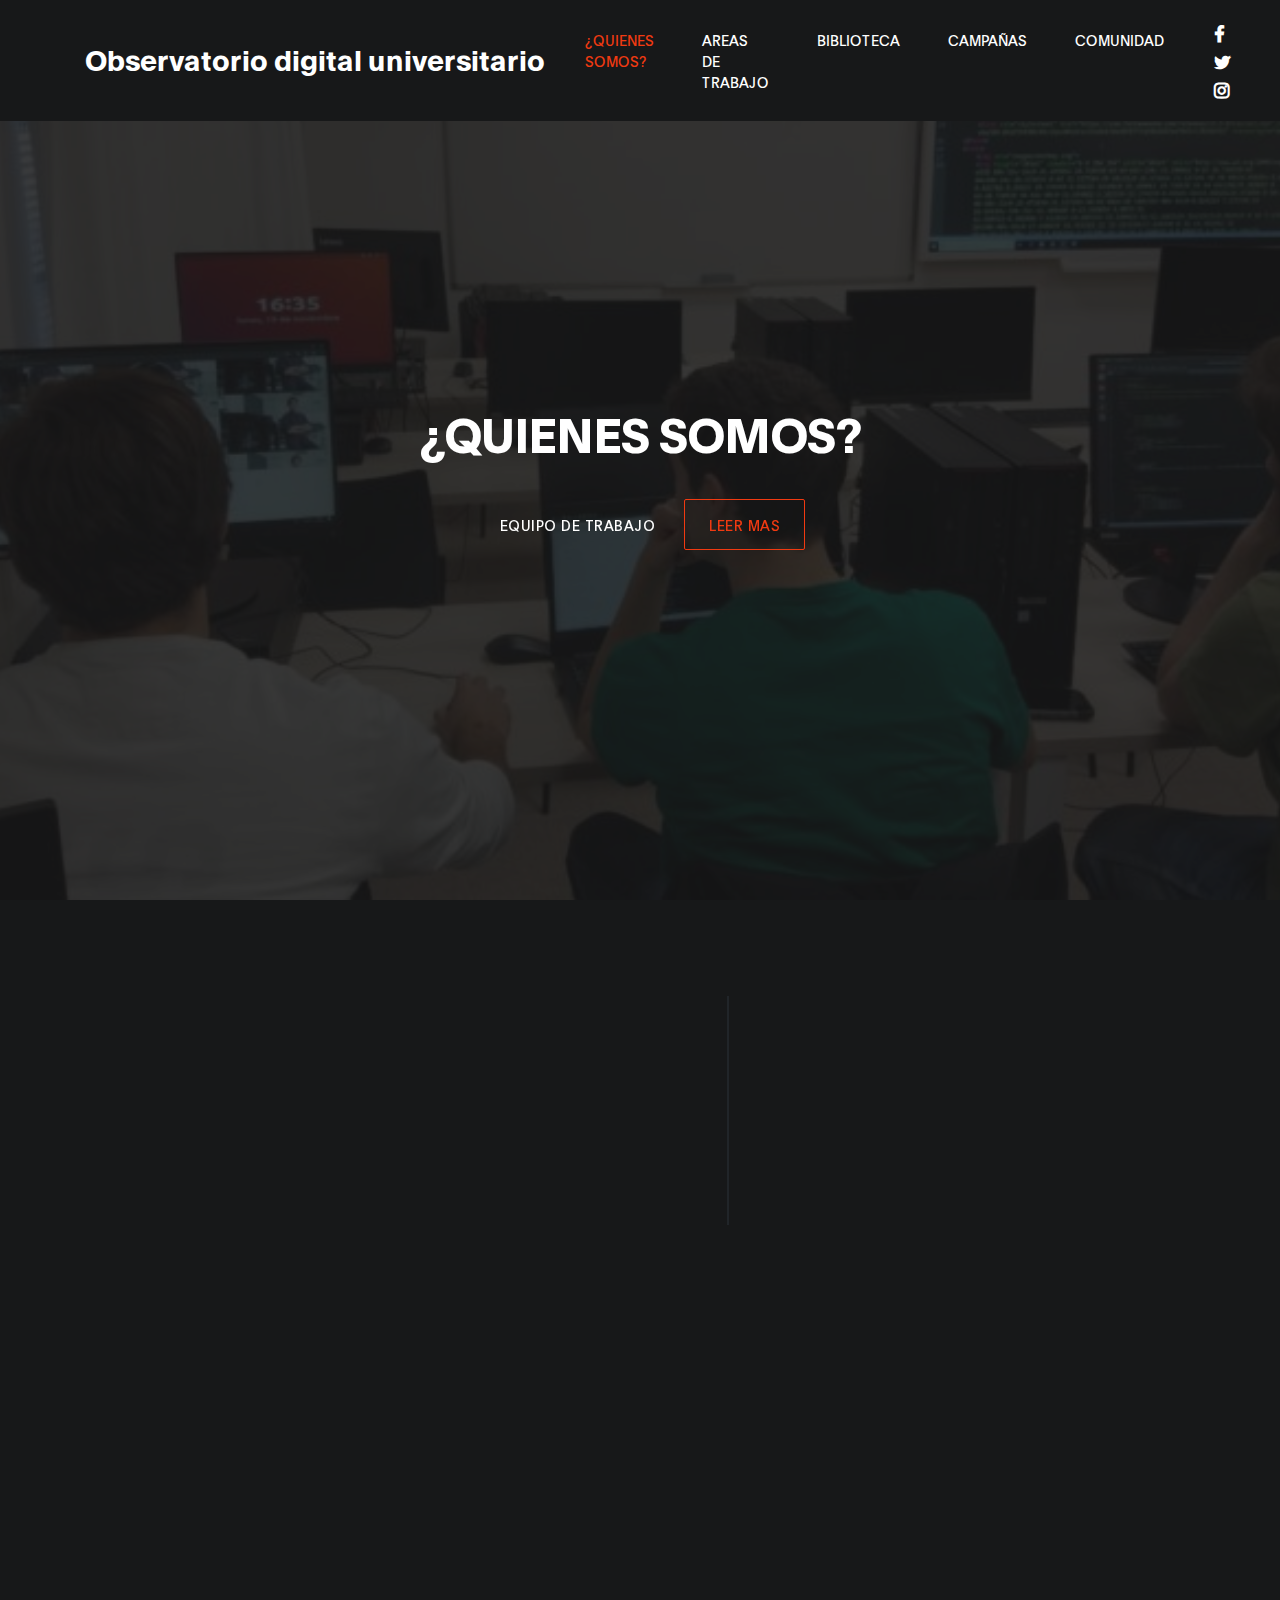
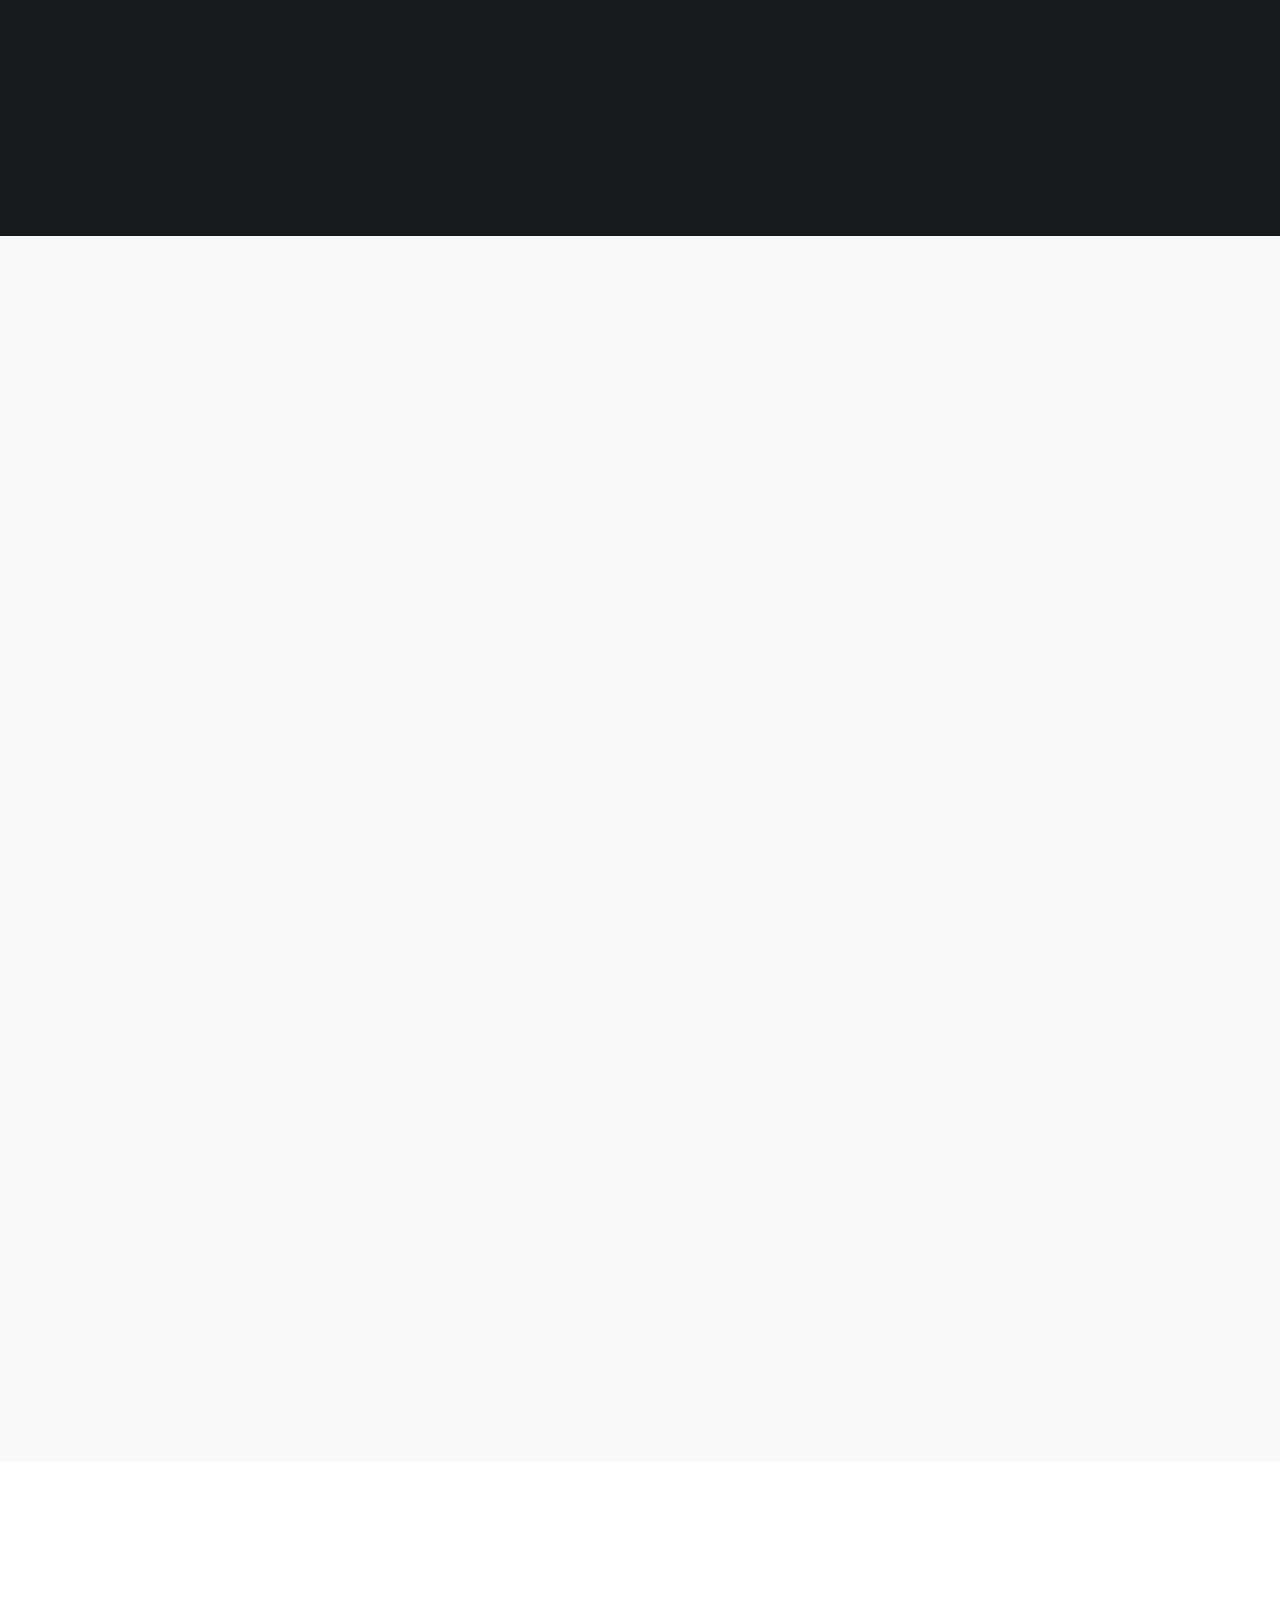
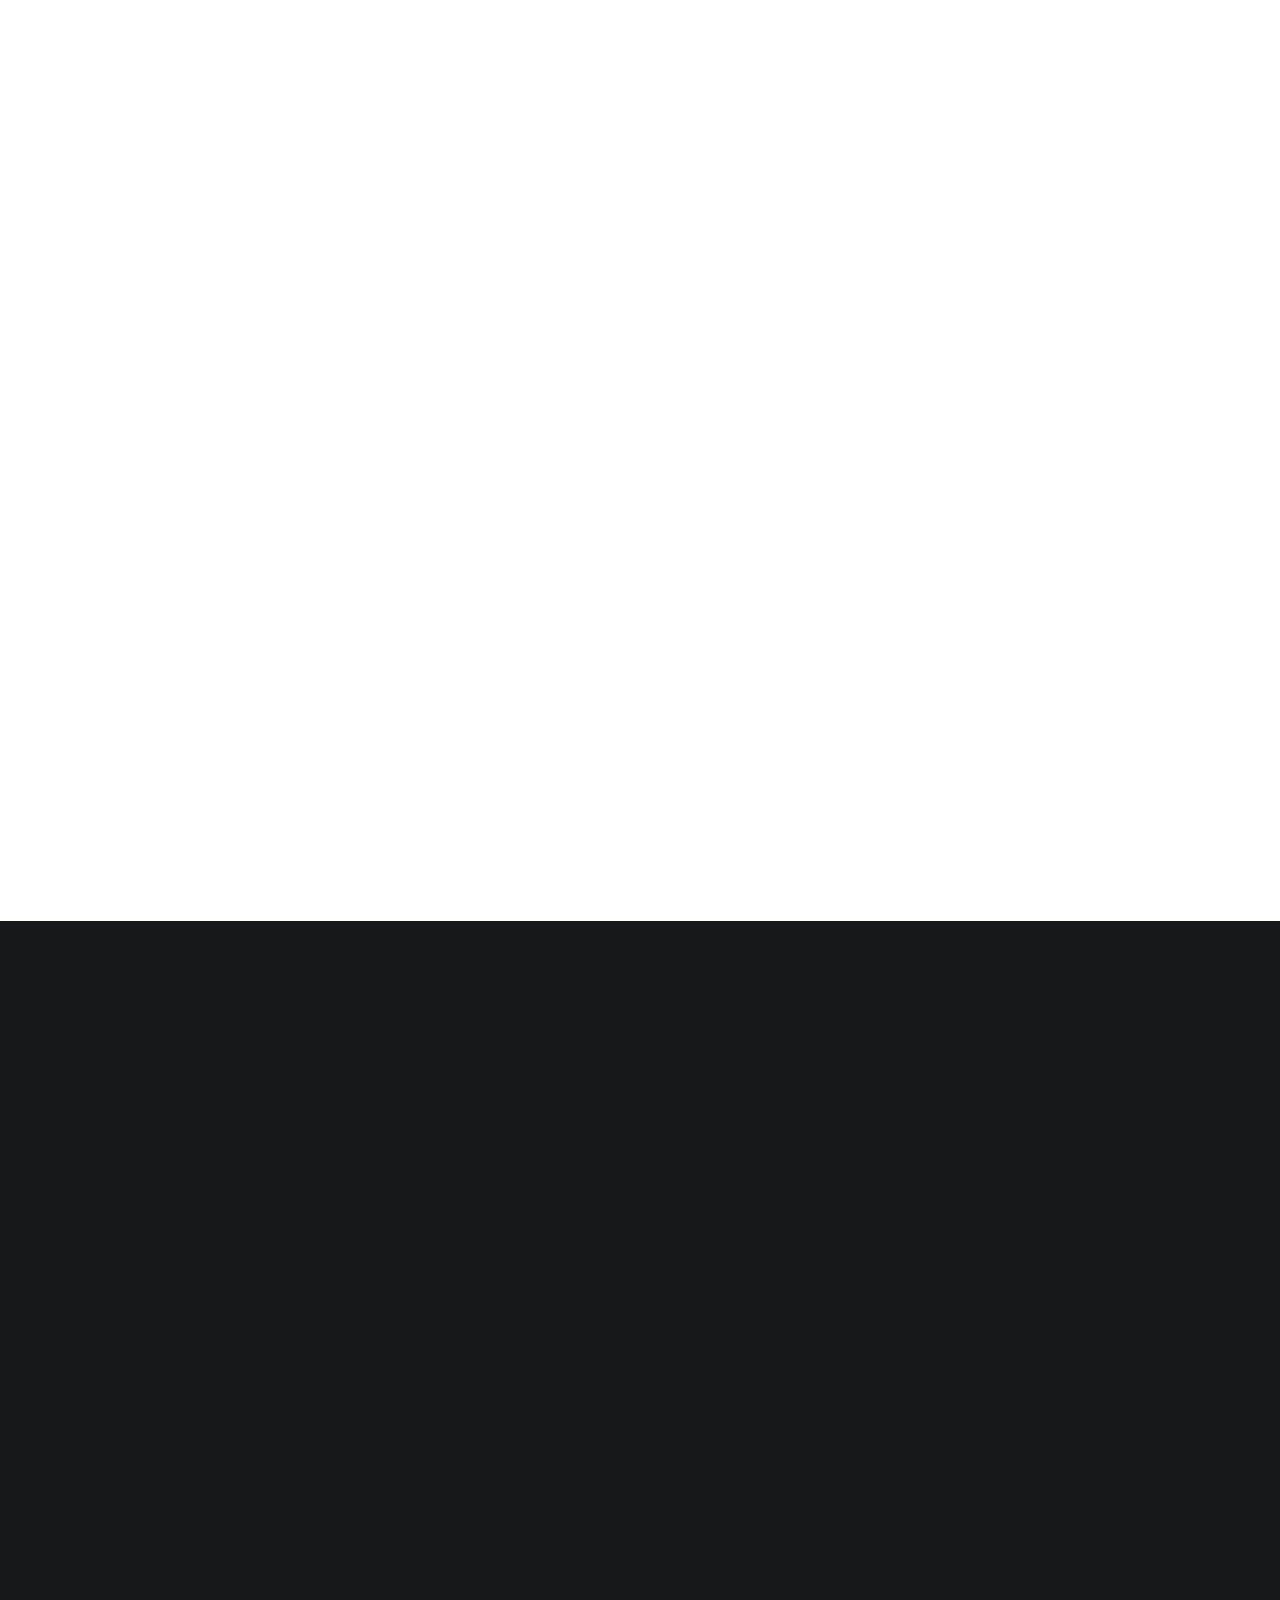
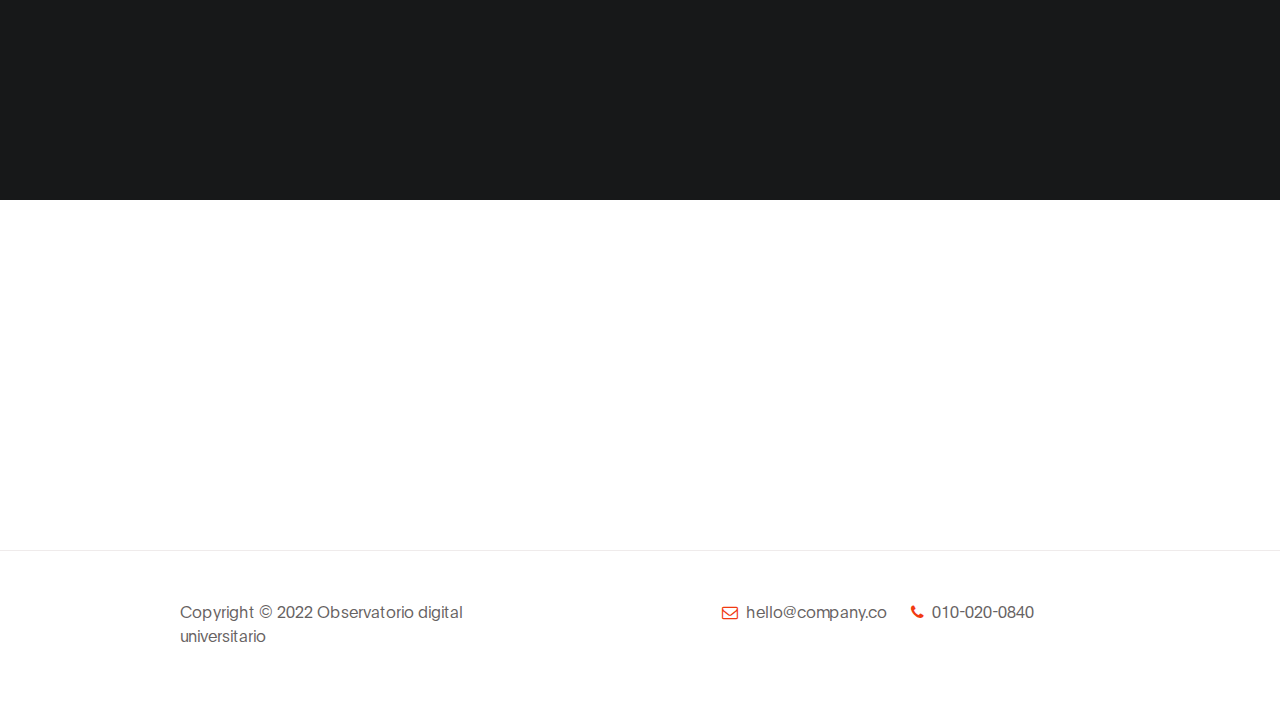
==== Observatorio/Observatorio/index.html @ dca2e874 "Pagina web version 1.1" ====
<!DOCTYPE html>
<html lang="en">
<head>

     <title>Gymso Fitness HTML Template</title>

     <meta charset="UTF-8">
     <meta http-equiv="X-UA-Compatible" content="IE=Edge">
     <meta name="description" content="">
     <meta name="keywords" content="">
     <meta name="author" content="">
     <meta name="viewport" content="width=device-width, initial-scale=1, maximum-scale=1">

     <link rel="stylesheet" href="css/bootstrap.min.css">
     <link rel="stylesheet" href="css/font-awesome.min.css">
     <link rel="stylesheet" href="css/aos.css">

     <!-- MAIN CSS -->
     <link rel="stylesheet" href="css/tooplate-gymso-style.css">
<!--
Tooplate 2119 Gymso Fitness
https://www.tooplate.com/view/2119-gymso-fitness
-->
</head>
<body data-spy="scroll" data-target="#navbarNav" data-offset="50">

    <!-- MENU BAR -->
    <nav class="navbar navbar-expand-lg fixed-top">
        <div class="container">

            <a class="navbar-brand" href="index.html">Observatorio digital universitario </a>

            <button class="navbar-toggler" type="button" data-toggle="collapse" data-target="#navbarNav" aria-controls="navbarNav" aria-expanded="false"
                aria-label="Toggle navigation">
                <span class="navbar-toggler-icon"></span>
            </button>

            <div class="collapse navbar-collapse" id="navbarNav">
                <ul class="navbar-nav ml-lg-auto">
                    <li class="nav-item">
                        <a href="#home" class="nav-link smoothScroll">¿Quienes somos?</a>
                    </li>

                    <li class="nav-item">
                        <a href="#about" class="nav-link smoothScroll">Areas de trabajo</a>
                    </li>

                    <li class="nav-item">
                        <a href="#class" class="nav-link smoothScroll">Biblioteca</a>
                    </li>

                    <li class="nav-item">
                        <a href="#schedule" class="nav-link smoothScroll">Campañas</a>
                    </li>

                    <li class="nav-item">
                        <a href="#contact" class="nav-link smoothScroll">Comunidad</a>
                    </li>
                </ul>

                <ul class="social-icon ml-lg-3">
                    <li><a href="#" class="fa fa-facebook"></a></li>
                    <li><a href="#" class="fa fa-twitter"></a></li>
                    <li><a href="#" class="fa fa-instagram"></a></li>
                </ul>
            </div>

        </div>
    </nav>


     <!-- HERO -->
     <section class="hero d-flex flex-column justify-content-center align-items-center" id="home">

            <div class="bg-overlay"></div>

               <div class="container">
                    <div class="row">

                         <div class="col-lg-8 col-md-10 mx-auto col-12">
                              <div class="hero-text mt-5 text-center">

                                   
                                    <h1 class="text-white" data-aos="fade-up" data-aos-delay="500">¿Quienes Somos? </h1>

                                    <a href="#feature" class="btn custom-btn mt-3" data-aos="fade-up" data-aos-delay="600">Equipo de trabajo</a>

                                    <a href="#about" class="btn custom-btn bordered mt-3" data-aos="fade-up" data-aos-delay="700">leer mas</a>
                                   
                              </div>
                         </div>

                    </div>
               </div>
     </section>


     <section class="feature" id="feature">
        <div class="container">
            <div class="row">

                <div class="d-flex flex-column justify-content-center ml-lg-auto mr-lg-5 col-lg-5 col-md-6 col-12">
                    <h2 class="mb-3 text-white" data-aos="fade-up">COORDINADORA DE PROYECTO</h2>

                    <h6 class="mb-4 text-white" data-aos="fade-up">MSc. Rosa Flores Morales</h6>

                    <h2 class="mb-3 text-white" data-aos="fade-up">PARTICIPANTES</h2>
                    <h6 class="mb-4 text-white" data-aos="fade-up">Lic. Carmen Rosa Huanca Quisbert</h6>
                    <h6 class="mb-4 text-white" data-aos="fade-up">Lic. Remberto Cori Alejo</h6>
                    <h6 class="mb-4 text-white" data-aos="fade-up">Univ. Melany Libia Estevez Camata                    </h6>
                    <h6 class="mb-4 text-white" data-aos="fade-up">Univ. Diego Geraldo Machicado Guachalla</h6>
                    <h6 class="mb-4 text-white" data-aos="fade-up">Univ. Mauricio Alvaro Rodriguez Calliconde</h6>
                    <h6 class="mb-4 text-white" data-aos="fade-up">Univ. Albert Jhonatan Quisbert Mujica</h6>
                    <h6 class="mb-4 text-white" data-aos="fade-up">Univ. Cristhian Leandro Gongora Torres</h6>
                    <h6 class="mb-4 text-white" data-aos="fade-up">Univ. Alexander Humberto Nina Pacajes   </h6>
                    <h6 class="mb-4 text-white" data-aos="fade-up">Univ. Javier Edson Matty Zapana</h6>
                   
                    

                </div>

                <div class="mr-lg-auto mt-3 col-lg-4 col-md-6 col-12">
                     <div class="about-working-hours">
                          <div>

                                <h2 class="mb-4 text-white" data-aos="fade-up" data-aos-delay="500">Working hours</h2>

                               <strong class="d-block" data-aos="fade-up" data-aos-delay="600">Sunday : Closed</strong>

                               <strong class="mt-3 d-block" data-aos="fade-up" data-aos-delay="700">Monday - Friday</strong>

                                <p data-aos="fade-up" data-aos-delay="800">7:00 AM - 10:00 PM</p>

                                <strong class="mt-3 d-block" data-aos="fade-up" data-aos-delay="700">Saturday</strong>

                                <p data-aos="fade-up" data-aos-delay="800">6:00 AM - 4:00 PM</p>
                               </div>
                          </div>
                     </div>
                </div>

            </div>
        </div>
    </section>


     <!-- ABOUT -->
     <section class="about section" id="about">
               <div class="container">
                    <div class="row">

                            <div class="mt-lg-5 mb-lg-0 mb-4 col-lg-5 col-md-10 mx-auto col-12">
                                <h2 class="mb-4" data-aos="fade-up" data-aos-delay="300">¿Quienes Somos?</h2>

                                <p data-aos="fade-up" data-aos-delay="400">El observatorio digital universitario es un Proyecto(sitio) para realizar investigación, análisis, debate y reflexión del estado situacional de nuestra universidad de manera participativa de diferentes actores.</p>
                                <h2 class="mb-4" data-aos="fade-up" data-aos-delay="300">Mision</h2>
                                <p data-aos="fade-up" data-aos-delay="400">El observatorio digital universitario es un Proyecto(sitio) para realizar investigación, análisis, debate y reflexión del estado situacional de nuestra universidad de manera participativa de diferentes actores.</p>
                                <h2 class="mb-4" data-aos="fade-up" data-aos-delay="300">Vision</h2>
                                <p data-aos="fade-up" data-aos-delay="400">Ser un proyecto reconocido por la comunidad universitaria y la sociedad como un medio eficaz para ejercer participación en la toma de decisiones para una mejor universidad</p>
                                <h2 class="mb-4" data-aos="fade-up" data-aos-delay="300">Principios</h2>
                                <p data-aos="fade-up" data-aos-delay="400">Objetividad e imparcialidad</p>
                                <p data-aos="fade-up" data-aos-delay="400">Calidad de la información</p>
                                <p data-aos="fade-up" data-aos-delay="400">Comunicación y participación</p>
                                <h2 class="mb-4" data-aos="fade-up" data-aos-delay="300">Ejes Tematicos</h2>
                                <p data-aos="fade-up" data-aos-delay="400">Gobernabilidad y Gobernanza Universitaria</p>


                                
                            </div>

                            <!-- <div class="ml-lg-auto col-lg-3 col-md-6 col-12" data-aos="fade-up" data-aos-delay="700">
                                <div class="team-thumb">
                                    <img src="images/team/team-image.jpg" class="img-fluid" alt="Trainer">

                                    <div class="team-info d-flex flex-column">

                                        <h3>Mary Yan</h3>
                                        <span>Yoga Instructor</span>

                                        <ul class="social-icon mt-3">
                                            <li><a href="#" class="fa fa-twitter"></a></li>
                                            <li><a href="#" class="fa fa-instagram"></a></li>
                                        </ul>
                                    </div>
                                </div>
                            </div>

                            <div class="mr-lg-auto mt-5 mt-lg-0 mt-md-0 col-lg-3 col-md-6 col-12" data-aos="fade-up" data-aos-delay="800">
                                <div class="team-thumb">
                                    <img src="images/team/team-image01.jpg" class="img-fluid" alt="Trainer">

                                    <div class="team-info d-flex flex-column">

                                        <h3>Catherina</h3>
                                        <span>Body trainer</span>

                                        <ul class="social-icon mt-3">
                                            <li><a href="#" class="fa fa-instagram"></a></li>
                                            <li><a href="#" class="fa fa-facebook"></a></li>
                                        </ul>
                                    </div>
                                </div>
                            </div> -->

                    </div>
               </div>
     </section>


     <!-- CLASS -->
     <section class="class section" id="class">
               <div class="container">
                    <div class="row">

                            <div class="col-lg-12 col-12 text-center mb-5">
                                <!-- <h6 data-aos="fade-up">Get A Perfect Body</h6> -->

                                <h2 data-aos="fade-up" data-aos-delay="200">Bienvenido a nuestra Biblioteca</h2>
                             </div>

                            <div class="col-lg-4 col-md-6 col-12" data-aos="fade-up" data-aos-delay="400">
                                <div class="class-thumb">
                                    <img src="images/class/libro1.jpeg" class="img-fluid" alt="Class">

                                    <div class="class-info">
                                        <h3 class="mb-1">TECNOLOGÍAS DIGITALES</h3>

                                        <span><strong>Autoras </strong> Ana Laura Rivoir - María Julia Morales</span>

                                        <!-- <span class="class-price">$50</span> -->

                                        <p class="mt-3">Dale <a href="http://biblioteca.clacso.edu.ar/clacso/se/20191128031455/Tecnologias-digitales.pdf">aqui</a> aqui para entrar </p>
                                    </div>
                                </div>
                            </div>

                            <div class="mt-5 mt-lg-0 mt-md-0 col-lg-4 col-md-6 col-12" data-aos="fade-up" data-aos-delay="500">
                                <div class="class-thumb">
                                    <img src="images/class/libro2.jpeg" class="img-fluid" alt="Class">

                                    <div class="class-info">
                                        <h3 class="mb-1">CIUDADANÍA, CIENCIA Y TECNOLOGÍA</h3>

                                        <span><strong>Autor</strong>Manuel Antonio Garretón Merino</span>

                                        <!-- <span class="class-price">$66</span> -->

                                        <p class="mt-3">Dale <a href="https://www.conicyt.cl/wp-content/uploads/2014/07/CIUDADANIA_CIENCIA-Y-TECNOLOGIA.pdf">aqui</a> para entrar </p>
                                    </div>
                                </div>
                            </div>

                            <!-- <div class="mt-5 mt-lg-0 col-lg-4 col-md-6 col-12" data-aos="fade-up" data-aos-delay="600">
                                <div class="class-thumb">
                                    <img src="images/class/cardio-class.jpg" class="img-fluid" alt="Class">

                                    <div class="class-info">
                                        <h3 class="mb-1">Cardio</h3>

                                        <span><strong>Trained by</strong> - Cathe</span>

                                        <span class="class-price">$75</span>

                                        <p class="mt-3">Lorem ipsum dolor sit amet, consectetur adipiscing</p>
                                    </div>
                                </div>
                            </div> -->

                    </div>
               </div>
     </section>


     <!-- SCHEDULE -->
     <section class="schedule section" id="schedule">
               <div class="container">
                    <div class="row">

                            <div class="col-lg-12 col-12 text-center">
                                <h6 data-aos="fade-up">Campaña 1</h6>

                                <h2 class="text-white" data-aos="fade-up" data-aos-delay="200">formas de gobierno y  de participación en las actividades de nuestra universidad</h2>
                             </div>

                             <!-- <div class="col-lg-12 py-5 col-md-12 col-12">
                                 <table class="table table-bordered table-responsive schedule-table" data-aos="fade-up" data-aos-delay="300">

                                     <thead class="thead-light">
                                         <th><i class="fa fa-calendar"></i></th>
                                         <th>Mon</th>
                                         <th>Tue</th>
                                         <th>Wed</th>
                                         <th>Thu</th>
                                         <th>Fri</th>
                                         <th>Sat</th>
                                     </thead>

                                     <tbody>
                                         <tr>
                                            <td><small>7:00 am</small></td>
                                            <td>
                                                <strong>Cardio</strong>
                                                <span>7:00 am - 9:00 am</span>
                                            </td>
                                            <td>
                                                <strong>Power Fitness</strong>
                                                <span>7:00 am - 9:00 am</span>
                                            </td>
                                            <td></td>
                                            <td></td>
                                            <td>
                                                <strong>Yoga Section</strong>
                                                <span>7:00 am - 9:00 am</span>
                                            </td>
                                         </tr>

                                         <tr>
                                            <td><small>9:00 am</small></td>
                                            <td></td>
                                            <td></td>
                                            <td>
                                                <strong>Boxing</strong>
                                                <span>8:00 am - 9:00 am</span>
                                            </td>
                                            <td>
                                                <strong>Areobic</strong>
                                                <span>8:00 am - 9:00 am</span>
                                            </td>
                                            <td></td>
                                            <td>
                                                <strong>Cardio</strong>
                                                <span>8:00 am - 9:00 am</span>
                                            </td>
                                         </tr>

                                         <tr>
                                            <td><small>11:00 am</small></td>
                                            <td></td>
                                            <td>
                                                <strong>Boxing</strong>
                                                <span>11:00 am - 2:00 pm</span>
                                            </td>
                                            <td>
                                                <strong>Areobic</strong>
                                                <span>11:30 am - 3:30 pm</span>
                                            </td>
                                            <td></td>
                                            <td>
                                                <strong>Body work</strong>
                                                <span>11:50 am - 5:20 pm</span>
                                            </td>
                                         </tr>

                                         <tr>
                                            <td><small>2:00 pm</small></td>
                                            <td>
                                                <strong>Boxing</strong>
                                                <span>2:00 pm - 4:00 pm</span>
                                            </td>
                                            <td>
                                                <strong>Power lifting</strong>
                                                <span>3:00 pm - 6:00 pm</span>
                                            </td>
                                            <td></td>
                                            <td>
                                                <strong>Cardio</strong>
                                                <span>6:00 pm - 9:00 pm</span>
                                            </td>
                                            <td></td>
                                            <td>
                                                <strong>Crossfit</strong>
                                                <span>5:00 pm - 7:00 pm</span>
                                            </td>
                                         </tr>
                                     </tbody>
                                 </table>
                             </div> -->
                             <iframe src="https://docs.google.com/forms/d/e/1FAIpQLSfaLQUgz04fKuETpS6fAFrQqpsNOxjPUOp8yQrHOeYAiGwDxg/viewform?embedded=true" width="900" height="520" frameborder="0" marginheight="0" marginwidth="0">Cargando…</iframe>
                    </div>
               </div>
     </section>


     <!-- CONTACT -->
     <section class="contact section" id="contact">
          <div class="container">
               <div class="row">

                    <div class="ml-auto col-lg-5 col-md-6 col-12">
                        <h2 class="mb-4 pb-2" data-aos="fade-up" data-aos-delay="200">Unete a la comunidad de observadores universitarios</h2>

                        <!-- <form action="#" method="post" class="contact-form webform" data-aos="fade-up" data-aos-delay="400" role="form">
                            <input type="text" class="form-control" name="cf-name" placeholder="Name">

                            <input type="email" class="form-control" name="cf-email" placeholder="Email">

                            <textarea class="form-control" rows="5" name="cf-message" placeholder="Message"></textarea>

                            <button type="submit" class="form-control" id="submit-button" name="submit">Send Message</button>
                        </form> -->
                    </div>
<!-- 
                    <div class="mx-auto mt-4 mt-lg-0 mt-md-0 col-lg-5 col-md-6 col-12">
                        <h2 class="mb-4" data-aos="fade-up" data-aos-delay="600">Where you can <span>find us</span></h2>

                        <p data-aos="fade-up" data-aos-delay="800"><i class="fa fa-map-marker mr-1"></i> 120-240 Rio de Janeiro - State of Rio de Janeiro, Brazil</p> -->
<!-- How to change your own map point
	1. Go to Google Maps
	2. Click on your location point
	3. Click "Share" and choose "Embed map" tab
	4. Copy only URL and paste it within the src="" field below
-->
                        <!-- <div class="google-map" data-aos="fade-up" data-aos-delay="900">
                           <iframe src="https://maps.google.com/maps?q=Av.+Lúcio+Costa,+Rio+de+Janeiro+-+RJ,+Brazil&t=&z=13&ie=UTF8&iwloc=&output=embed" width="1920" height="250" frameborder="0" style="border:0;" allowfullscreen=""></iframe>
                        </div>
                    </div> -->
                    
               </div>
          </div>
     </section>


     <!-- FOOTER -->
     <footer class="site-footer">
          <div class="container">
               <div class="row">

                    <div class="ml-auto col-lg-4 col-md-5">
                        <p class="copyright-text">Copyright &copy; 2022 Observatorio digital universitario
                        
                        <!-- <br>Design: <a href="https://www.tooplate.com">Tooplate</a></p> -->
                    </div>

                    <div class="d-flex justify-content-center mx-auto col-lg-5 col-md-7 col-12">
                        <p class="mr-4">
                            <i class="fa fa-envelope-o mr-1"></i>
                            <a href="#">hello@company.co</a>
                        </p>

                        <p><i class="fa fa-phone mr-1"></i> 010-020-0840</p>
                    </div>
                    
               </div>
          </div>
     </footer>

    <!-- Modal -->
    <div class="modal fade" id="membershipForm" tabindex="-1" role="dialog" aria-labelledby="membershipFormLabel" aria-hidden="true">
      <div class="modal-dialog" role="document">

        <div class="modal-content">
          <div class="modal-header">

            <h2 class="modal-title" id="membershipFormLabel">Membership Form</h2>

            <button type="button" class="close" data-dismiss="modal" aria-label="Close">
              <span aria-hidden="true">&times;</span>
            </button>
          </div>

          <div class="modal-body">
            <form class="membership-form webform" role="form">
                <input type="text" class="form-control" name="cf-name" placeholder="John Doe">

                <input type="email" class="form-control" name="cf-email" placeholder="Johndoe@gmail.com">

                <input type="tel" class="form-control" name="cf-phone" placeholder="123-456-7890" pattern="[0-9]{3}-[0-9]{3}-[0-9]{4}" required>

                <textarea class="form-control" rows="3" name="cf-message" placeholder="Additional Message"></textarea>

                <button type="submit" class="form-control" id="submit-button" name="submit">Submit Button</button>

                <div class="custom-control custom-checkbox">
                    <input type="checkbox" class="custom-control-input" id="signup-agree">
                    <label class="custom-control-label text-small text-muted" for="signup-agree">I agree to the <a href="#">Terms &amp;Conditions</a>
                    </label>
                </div>
            </form>
          </div>

          <div class="modal-footer"></div>

        </div>
      </div>
    </div>

     <!-- SCRIPTS -->
     <script src="js/jquery.min.js"></script>
     <script src="js/bootstrap.min.js"></script>
     <script src="js/aos.js"></script>
     <script src="js/smoothscroll.js"></script>
     <script src="js/custom.js"></script>

</body>
</html>
---- Observatorio/Observatorio/css/tooplate-gymso-style.css ----
/*

Tooplate 2119 Gymso Fitness

https://www.tooplate.com/view/2119-gymso-fitness

*/

  @font-face {
      font-family: 'Plain';
      src: url('../fonts/Plain-Regular.woff2') format('woff2'),
          url('../fonts/Plain-Regular.woff') format('woff');
      font-weight: normal;
      font-style: normal;
  }

  @font-face {
      font-family: 'Plain';
      src: url('../fonts/Plain-Light.woff2') format('woff2'),
          url('../fonts/Plain-Light.woff') format('woff');
      font-weight: 300;
      font-style: normal;
  }

  @font-face {
      font-family: 'Plain';
      src: url('../fonts/Plain-Bold.woff2') format('woff2'),
          url('../fonts/Plain-Bold.woff') format('woff');
      font-weight: bold;
      font-style: normal;
  }

  :root {
    --primary-color:        #f13a11;
    --white-color:          #ffffff;
    --dark-color:           #171819;
    --about-bg-color:       #f9f9f9;

    --gray-color:           #909090;
    --link-color:           #404040;
    --p-color:              #666262;

    --base-font-family:     'Plain', sans-serif;
    --font-weight-bold:     bold;
    --font-weight-normal:   normal;
    --font-weight-light:    300;
    --font-weight-thin:     100;

    --h1-font-size:         48px;
    --h2-font-size:         36px;
    --h3-font-size:         28px;
    --h4-font-size:         24px;
    --h5-font-size:         22px;
    --h6-font-size:         22px;
    --p-font-size:          18px;
    --base-font-size:       16px;
    --menu-font-size:       14px;

    --border-radius-large:  100%;
    --border-radius-small:  2px;
  }


  body {
    background: var(--white-color);
    font-family: var(--base-font-family);
  }


  /*---------------------------------------
     TYPOGRAPHY              
  -----------------------------------------*/

  h1,h2,h3,h4,h5,h6 {
    font-weight: var(--font-weight-thin);
    line-height: normal;
  }

  h1 {
    font-size: var(--h1-font-size);
    font-weight: var(--font-weight-bold);
    letter-spacing: -1px;
    text-transform: uppercase;
    margin: 20px 0;
  }

  h2 {
    font-size: var(--h2-font-size);
    font-weight: var(--font-weight-bold);
    letter-spacing: -2px;
  }

  h3 {
    font-size: var(--h3-font-size);
    font-weight: var(--font-weight-bold);
    letter-spacing: -1px;
    margin: 0;
  }

  h4 {
    font-size: var(--h4-font-size);
  }

  h5 {
    font-size: var(--h5-font-size);
  }

  h6 {
    color: var(--gray-color);
    font-size: var(--h6-font-size);
    line-height: inherit;
    margin: 0;
  }

  p {
    color: var(--p-color);
    font-size: var(--p-font-size);
    font-weight: var(--font-weight-light);
    line-height: 1.5em;
  }

  b, 
  strong {
    font-weight: var(--font-weight-bold);
    letter-spacing: 0;
  }

  .section {
    padding: 7rem 0;
  }


  /* BUTTON */

  .custom-btn {
    background: transparent;
    border-radius: var(--border-radius-small);
    padding: 14px 24px;
    color: var(--white-color);
    font-size: var(--menu-font-size);
    font-weight: var(--font-weight-normal);
    text-transform: uppercase;
    letter-spacing: 0.5px;
    white-space: nowrap;
    transition: all 0.3s ease;
  }

  .custom-btn:hover {
    color: var(--primary-color);
  }

  .custom-btn:focus {
    box-shadow: none;
  }

  .custom-btn.bordered:hover,
  .custom-btn.bordered:focus,

  .custom-btn.bg-color:hover,
  .custom-btn.bg-color:focus {
    background: var(--white-color);
    border-color: transparent;
    color: var(--primary-color);
  }

  .bordered {
    border: 1px solid var(--primary-color);
    color: var(--primary-color);
  }

  .bg-color {
    background: var(--primary-color);
    color: var(--white-color);
  }



  /*---------------------------------------
     GENERAL               
  -----------------------------------------*/

  * {
    -webkit-box-sizing: border-box;
    -moz-box-sizing: border-box;
    box-sizing: border-box;
  }

  *::before,
  *::after {
    -webkit-box-sizing: border-box;
    -moz-box-sizing: border-box;
    box-sizing: border-box;
  }

  a {
    color: var(--link-color);
    font-weight: normal;
    text-decoration: none;
    transition: all 0.3s ease;
  }

  a:hover, 
  a:active, 
  a:focus {
    color: var(--primary-color);
    outline: none;
    text-decoration: none;
  }


  /* BG OVERLAY */

  .bg-overlay {
    background: var(--dark-color);
    position: absolute;
    top: 0;
    right: 0;
    bottom: 0;
    left: 0;
    width: 100%;
    height: 100%;
    opacity: 0.85;
  }


  /*---------------------------------------
     MODAL              
  -----------------------------------------*/

  .modal-content {
    padding: 2rem 3rem;
  }

  .modal-header,
  .modal-body,
  .modal-footer {
    border: 0;
    padding: 0;
  }

  .membership-form a {
    color: var(--primary-color);
  }


  /*---------------------------------------
    FEATURE          
  -----------------------------------------*/

  .feature {
    background: var(--dark-color);
    padding: 5rem 0;
  }


  /*---------------------------------------
     MENU             
  -----------------------------------------*/

  .navbar {
    background: var(--dark-color);
    padding: 1rem;
  }

  .navbar-expand-lg .navbar-nav .nav-link {
    padding-right: 1.5rem;
    padding-left: 1.5rem;
  }

  .navbar-brand {
    color: var(--white-color);
    font-size: var(--h3-font-size);
    font-weight: var(--font-weight-bold);
    line-height: normal;
    padding-top: 0;
  }

  .nav-item .nav-link {
    display: block;
    color: var(--white-color);
    font-size: var(--menu-font-size);
    font-weight: var(--font-weight-normal);
    text-transform: uppercase;
    padding: 2px 6px;
  }

  .nav-item .nav-link.active,
  .nav-item .nav-link:hover {
    color: var(--primary-color);
  }

  .navbar .social-icon li a {
    color: var(--white-color);
  }

  .navbar-toggler {
    border: 0;
    padding: 0;
    cursor: pointer;
    margin: 0 10px 0 0;
    width: 30px;
    height: 35px;
    outline: none;
  }

  .navbar-toggler:focus {
    outline: none;
  }

  .navbar-toggler[aria-expanded="true"] .navbar-toggler-icon {
    background: transparent;
  }

  .navbar-toggler[aria-expanded="true"] .navbar-toggler-icon::before,
  .navbar-toggler[aria-expanded="true"] .navbar-toggler-icon::after {
    transition: top 300ms 50ms ease, -webkit-transform 300ms 350ms ease;
    transition: top 300ms 50ms ease, transform 300ms 350ms ease;
    transition: top 300ms 50ms ease, transform 300ms 350ms ease, -webkit-transform 300ms 350ms ease;
    top: 0;
  }

  .navbar-toggler[aria-expanded="true"] .navbar-toggler-icon::before {
    transform: rotate(45deg);
  }

  .navbar-toggler[aria-expanded="true"] .navbar-toggler-icon::after {
    transform: rotate(-45deg);
  }

  .navbar-toggler .navbar-toggler-icon {
    background: var(--primary-color);
    transition: background 10ms 300ms ease;
    display: block;
    width: 30px;
    height: 2px;
    position: relative;
  }

  .navbar-toggler .navbar-toggler-icon::before,
  .navbar-toggler .navbar-toggler-icon::after {
    transition: top 300ms 350ms ease, -webkit-transform 300ms 50ms ease;
    transition: top 300ms 350ms ease, transform 300ms 50ms ease;
    transition: top 300ms 350ms ease, transform 300ms 50ms ease, -webkit-transform 300ms 50ms ease;
    position: absolute;
    right: 0;
    left: 0;
    background: var(--primary-color);
    width: 30px;
    height: 2px;
    content: '';
  }

  .navbar-toggler .navbar-toggler-icon::before {
    top: -8px;
  }

  .navbar-toggler .navbar-toggler-icon::after {
    top: 8px;
  }

  /*---------------------------------------
     HERO              
  -----------------------------------------*/

  .hero {
    background-image: url('../images/estudiantes.jpg');
    background-size: cover;
    background-position: top;
    background-repeat: no-repeat;
    vertical-align: middle;
    min-height: 100vh;
    position: relative;
  }


  /*---------------------------------------
     CLASS               
  -----------------------------------------*/

  .class-info {
    background: var(--white-color);
    box-shadow: 6px 0 38px rgba(20,20,20,0.10);
    border-radius: 0 0 2px 2px;
    padding: 1rem 2rem;
    position: relative;
  }

  .class-info img {
    border-radius: 2px 2px 0 0;
  }

  .class-info strong {
    color: var(--gray-color);
  }

  .class-price {
    background: var(--primary-color);
    border-radius: var(--border-radius-large);
    color: var(--white-color);
    font-weight: var(--font-weight-bold);
    display: block;
    position: absolute;
    top: 2rem;
    right: 2rem;
    width: 3.5rem;
    height: 3.5rem;
    line-height: 3.5rem;
    text-align: center;
  }


  /*---------------------------------------
     SCHEDULE             
  -----------------------------------------*/

  .schedule {
    background: var(--dark-color);
  }

  .schedule-table {
    display: table;
    border: 0;
    text-align: center;
  }

  .schedule-table strong,
  .schedule-table span {
    display: block;
    text-align: center;
  }

  .schedule-table strong {
    color: var(--white-color);
  }

  .schedule-table span {
    color: var(--gray-color);
  }

  .schedule-table span,
  .schedule-table small {
    font-size: var(--menu-font-size);
    text-transform: uppercase;
  }

  .schedule-table small {
    position: relative;
    top: 10px;
  }

  .table .thead-light th,
  .schedule-table tr td:first-child {
    background: var(--primary-color);
    border: 1px solid #212122;
    color: var(--white-color);
  }

  .schedule-table .thead-light th {
    border-bottom: 0;
    text-transform: uppercase;
  }

  .table-bordered td, 
  .table-bordered th {
    border: 1px solid #212122;
  }

  .table-bordered td {
    padding-bottom: 22px;
  }

  .table td, .table th {
    padding: 1rem;
  }


  /*---------------------------------------
      ABOUT & TEAM            
  -----------------------------------------*/

  .about {
    background: var(--about-bg-color);
  }

  .about-working-hours {
    border-left: 2px solid;
    padding-left: 3.5rem;
  }

  .about-working-hours strong {
    color: var(--white-color);
    opacity: 0.85;
  }

  .team-thumb {
    position: relative;
  }

  .team-info {
    background: var(--white-color);
    border-radius: 0 0 2px 2px;
    box-shadow: 6px 0 38px rgba(20,20,20,0.10);
    padding: 20px;
    position: relative;
  }

  .team-info span {
    font-weight: var(--font-weight-light);
    opacity: 0.85;
  }

  .team-info .social-icon {
    position: absolute;
    top: 10px;
    right: 20px;
  }

  .team-info .social-icon li {
    display: block;
  }


  /*---------------------------------------
     CONTACT              
  -----------------------------------------*/

  .webform input,
  button#submit-button {
    height: calc(2.25rem + 20px);
  }

  .form-control {
    border-radius: var(--border-radius-small);
    margin: 1.3rem 0;
  }

  .form-control:focus {
    box-shadow: none;
    border-color: var(--dark-color);
  }

  button#submit-button {
    background: var(--dark-color);
    border-color: transparent;
    color: var(--white-color);
    cursor: pointer;
    transition: all 0.3s ease;
  }

  button#submit-button:hover {
    background: var(--primary-color);
  }

  .contact h2 + p {
    max-width: 90%;
  }

  .google-map {
    border-top: 1px solid #efebeb;
    margin-top: 2.5rem;
    padding-top: 2.5rem;
  }

  .google-map iframe {
    width: 100%;
  }


  /*---------------------------------------
     FOOTER              
  -----------------------------------------*/

  .site-footer {
    border-top: 1px solid #efebeb;
    padding: 3rem 0;
  }

  .site-footer a {
    color: var(--p-color);
    font-weight: var(--font-weight-light);
  }

  .site-footer p {
    font-size: var(--base-font-size);
  }

  .contact .fa,
  .site-footer .fa {
    color: var(--primary-color);
  }


  /*---------------------------------------
     SOCIAL ICON              
  -----------------------------------------*/

  .social-icon {
    position: relative;
    padding: 0;
    margin: 5px 0 0 0;
  }

  .social-icon li {
    display: inline-block;
    list-style: none;
  }

  .social-icon li a {
    text-decoration: none;
    display: inline-block;
    color: var(--p-color);
    font-size: var(--p-font-size);
    font-weight: var(--font-weight-bold);
    margin: 5px 10px;
    text-align: center;
  }

  .social-icon li a:hover {
    color: var(--primary-color);
  }


  /*---------------------------------------
     RESPONSIVE STYLES              
  -----------------------------------------*/

  @media screen and (max-width: 992px) {

    .section {
      padding: 5rem 0;
    }

    .nav-item .nav-link {
      padding: 6px;
    }

    .navbar .social-icon {
      margin-top: 22px;
    }

    .navbar-collapse,
    .site-footer {
      text-align: center;
    }

    .schedule-table {
      display: block;
    }

    .modal-content {
      padding: 2rem;
    }
  }

  @media screen and (max-width: 767px) {

    h1 {
      font-size: 38px;
    }

    .about-working-hours {
      border-left: 0;
      padding: 22px 0 0 0;
    }

    .contact h2 span {
      display: block;
    }
  }
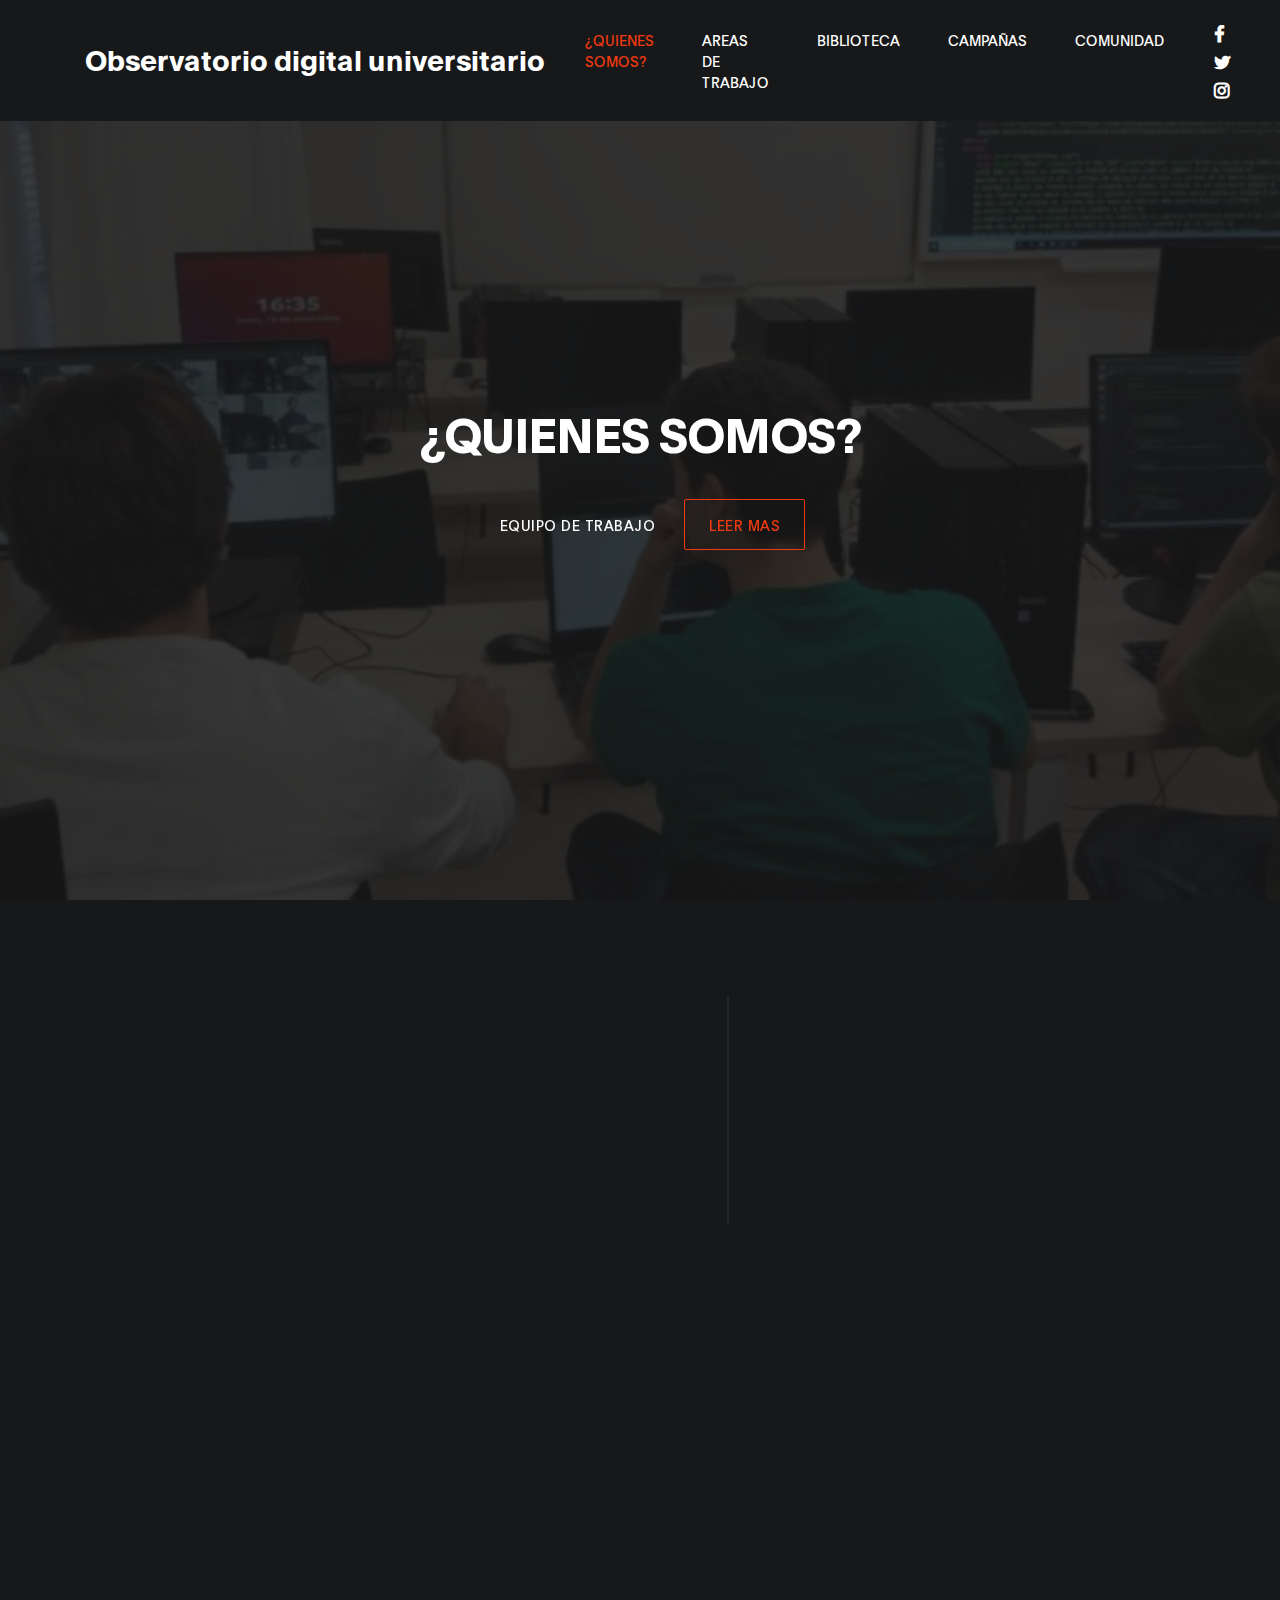
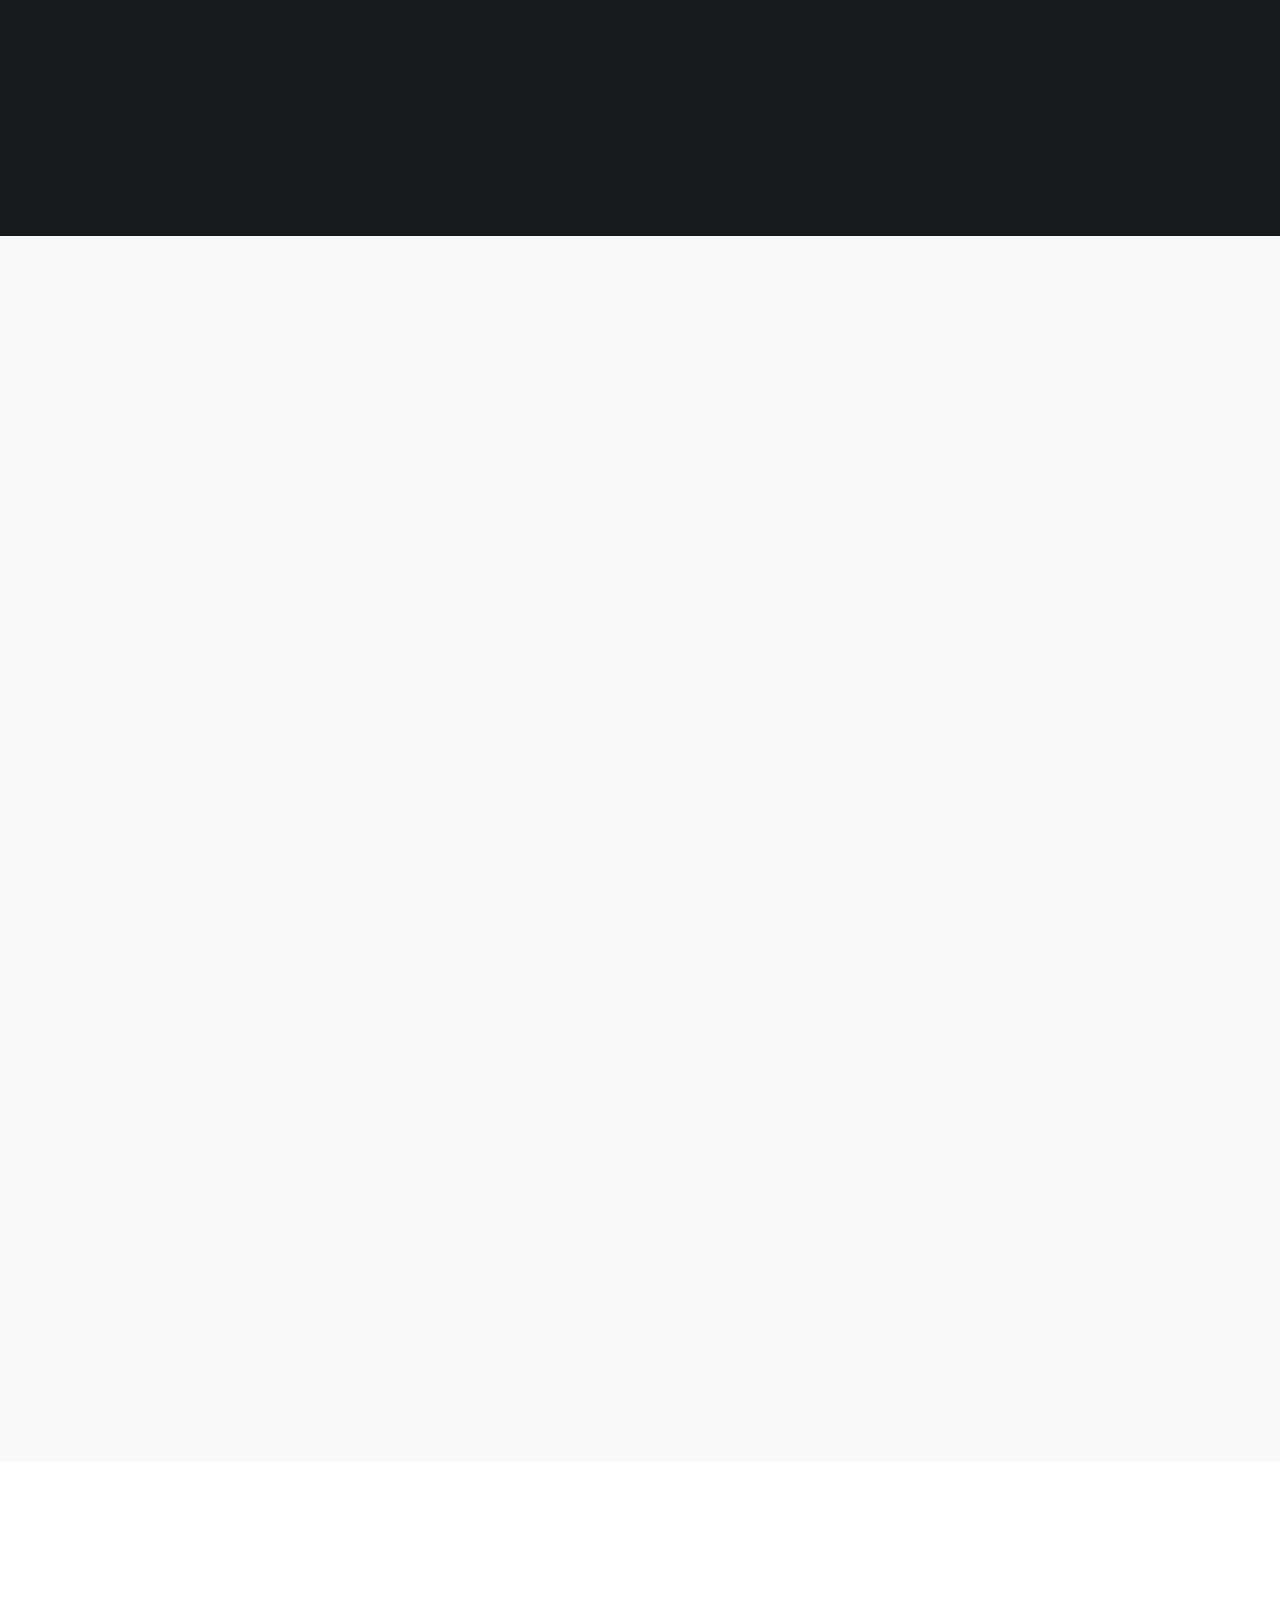
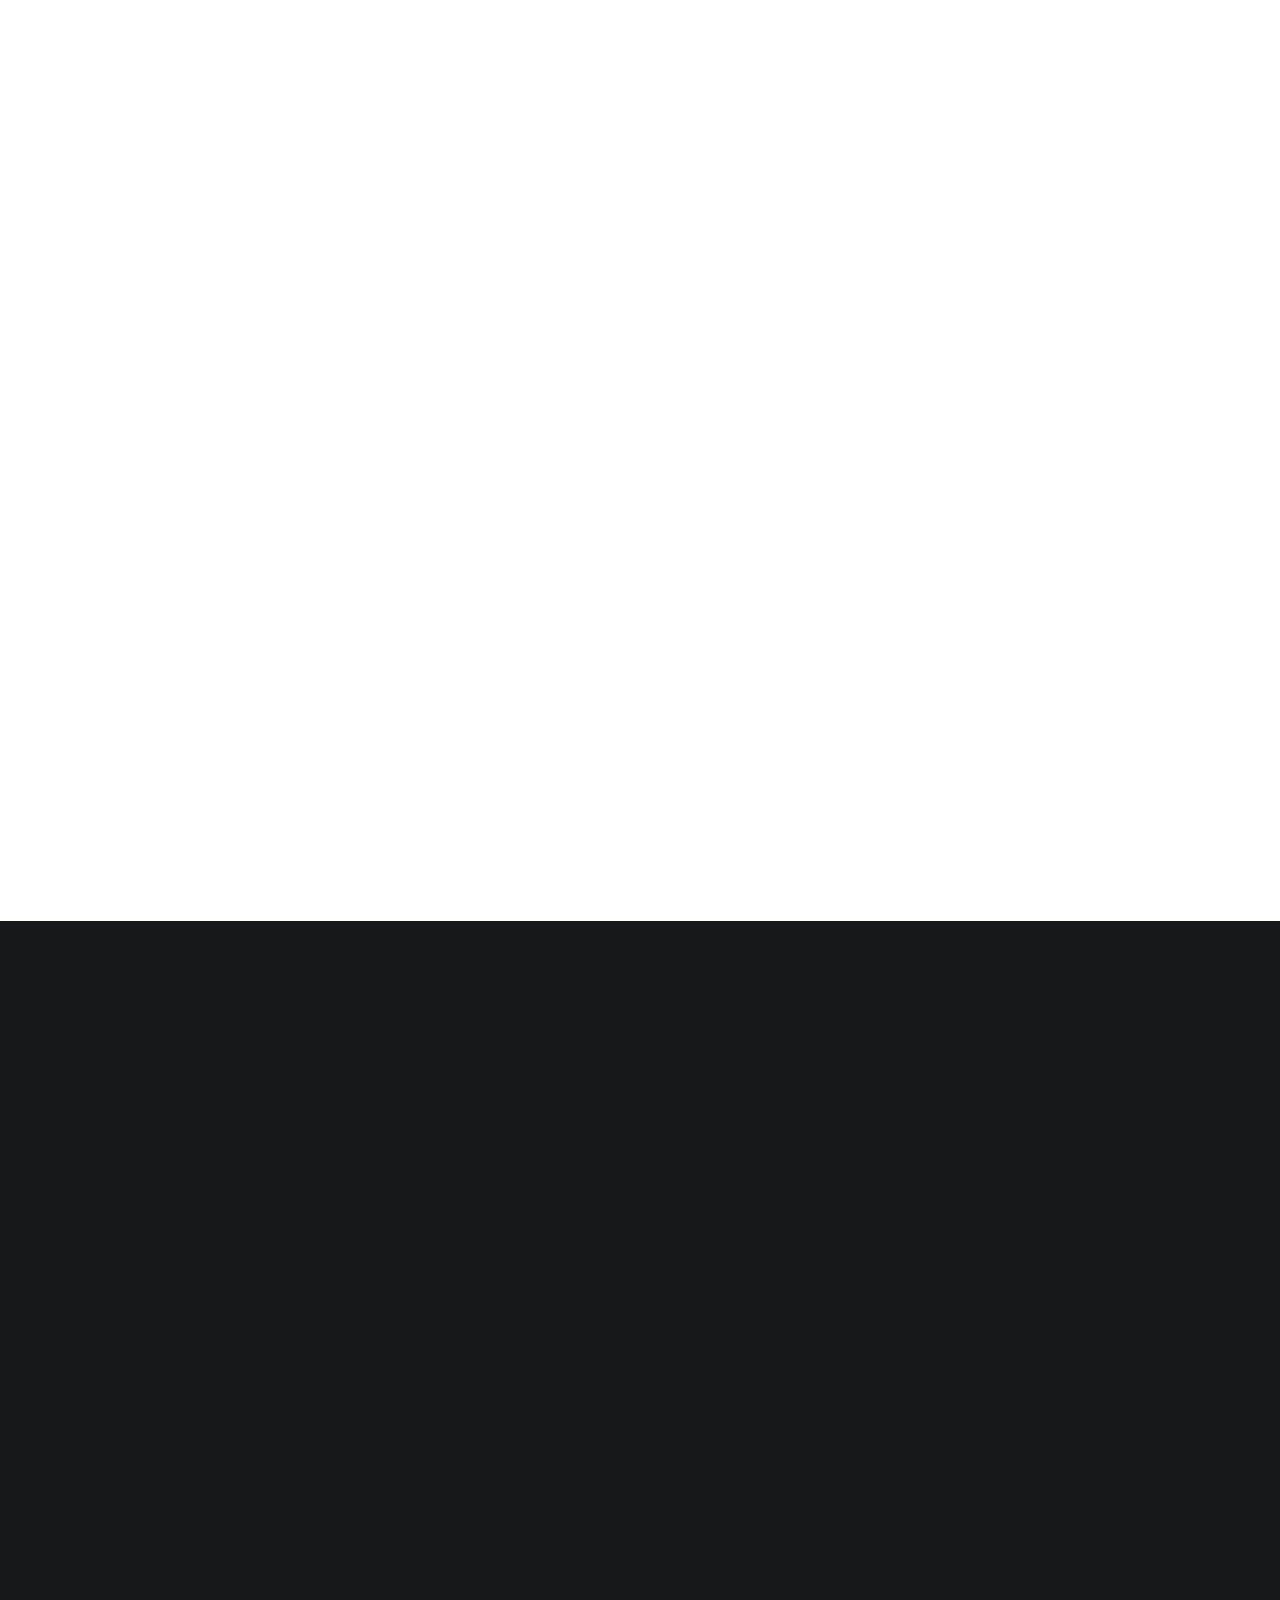
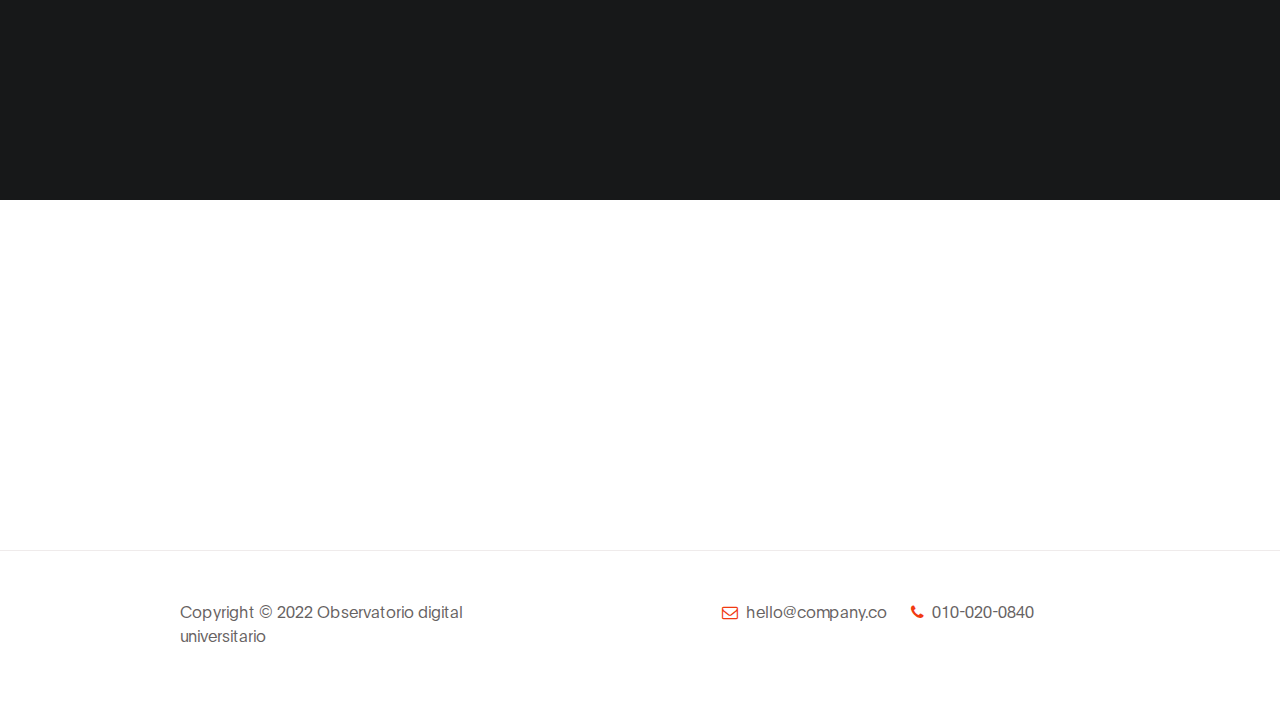
==== commit 7c5f2592: "Merge pull request #1 from gongor7/main" ====
--- a/Observatorio/Observatorio/index.html
+++ b/Observatorio/Observatorio/index.html
@@ -2,7 +2,7 @@
 <html lang="en">
 <head>
 
-     <title>Gymso Fitness HTML Template</title>
+     <title>Observatorio Universitario </title>
 
      <meta charset="UTF-8">
      <meta http-equiv="X-UA-Compatible" content="IE=Edge">
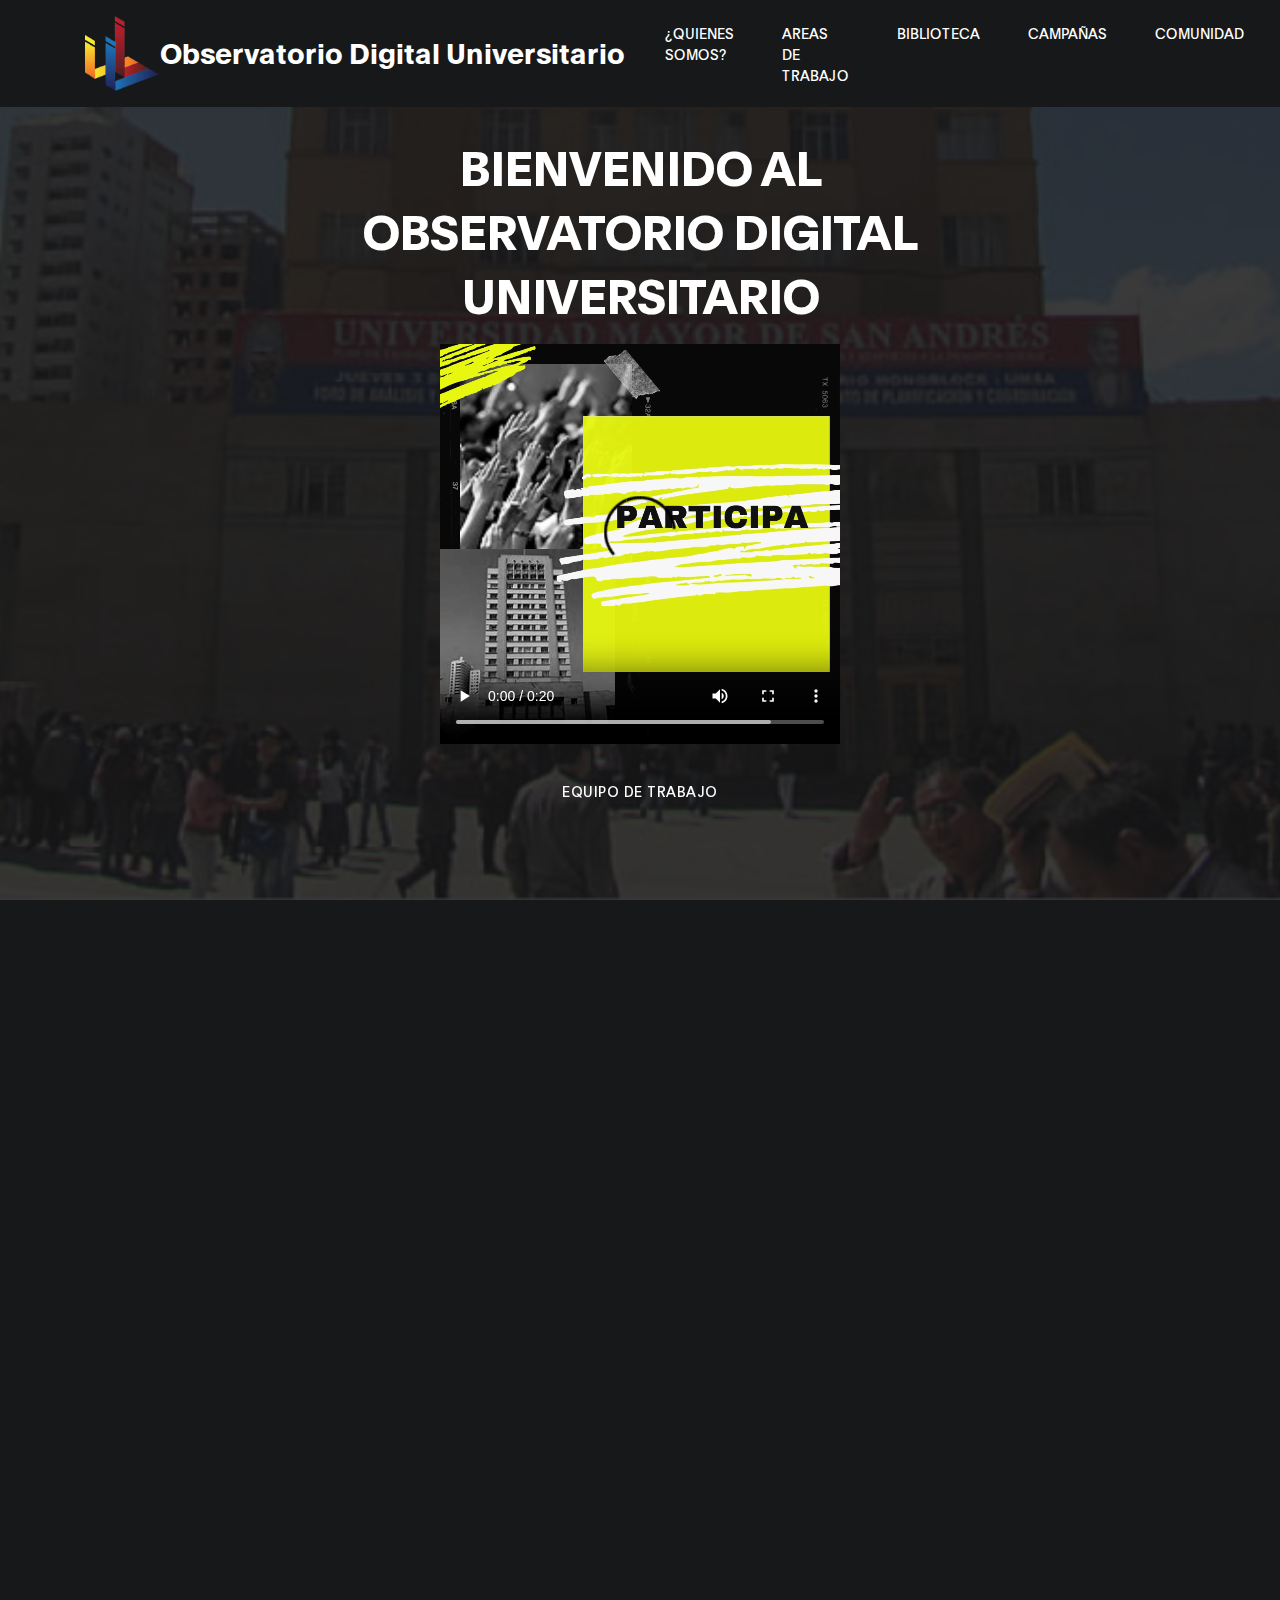
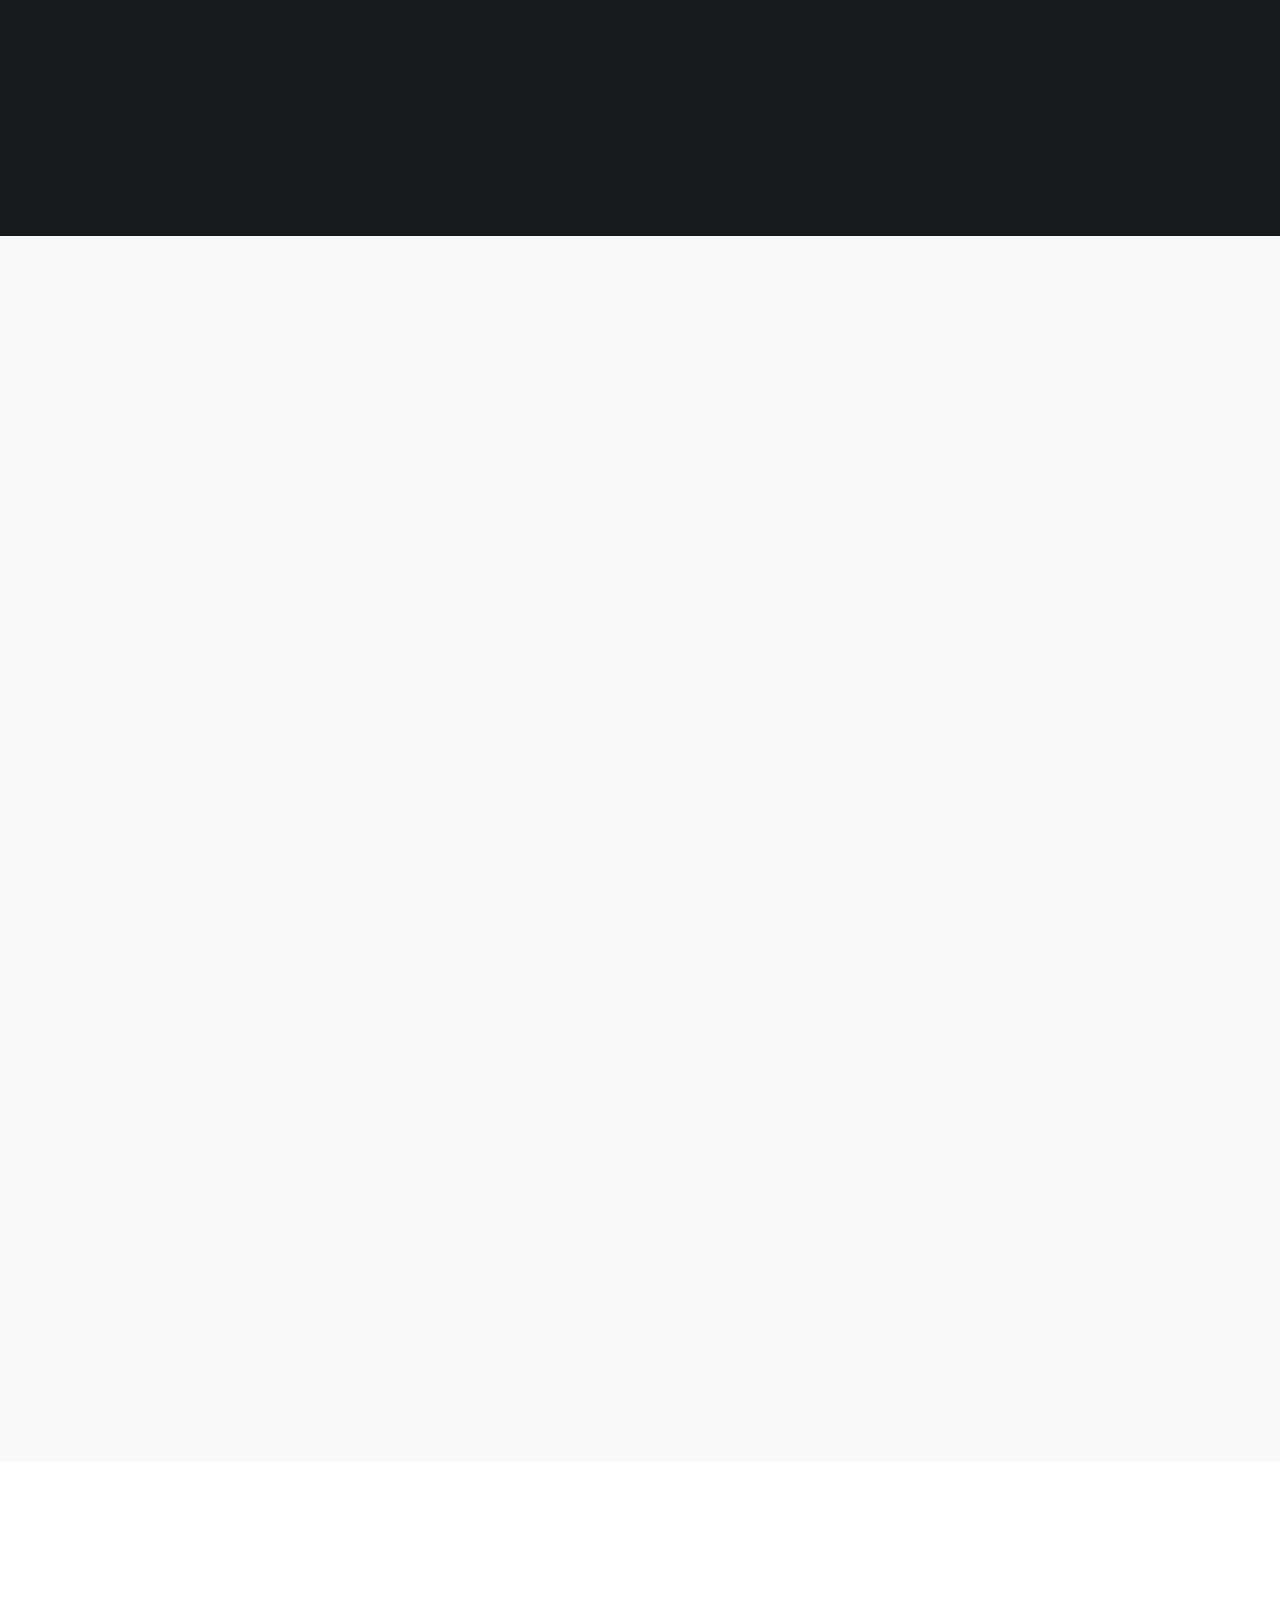
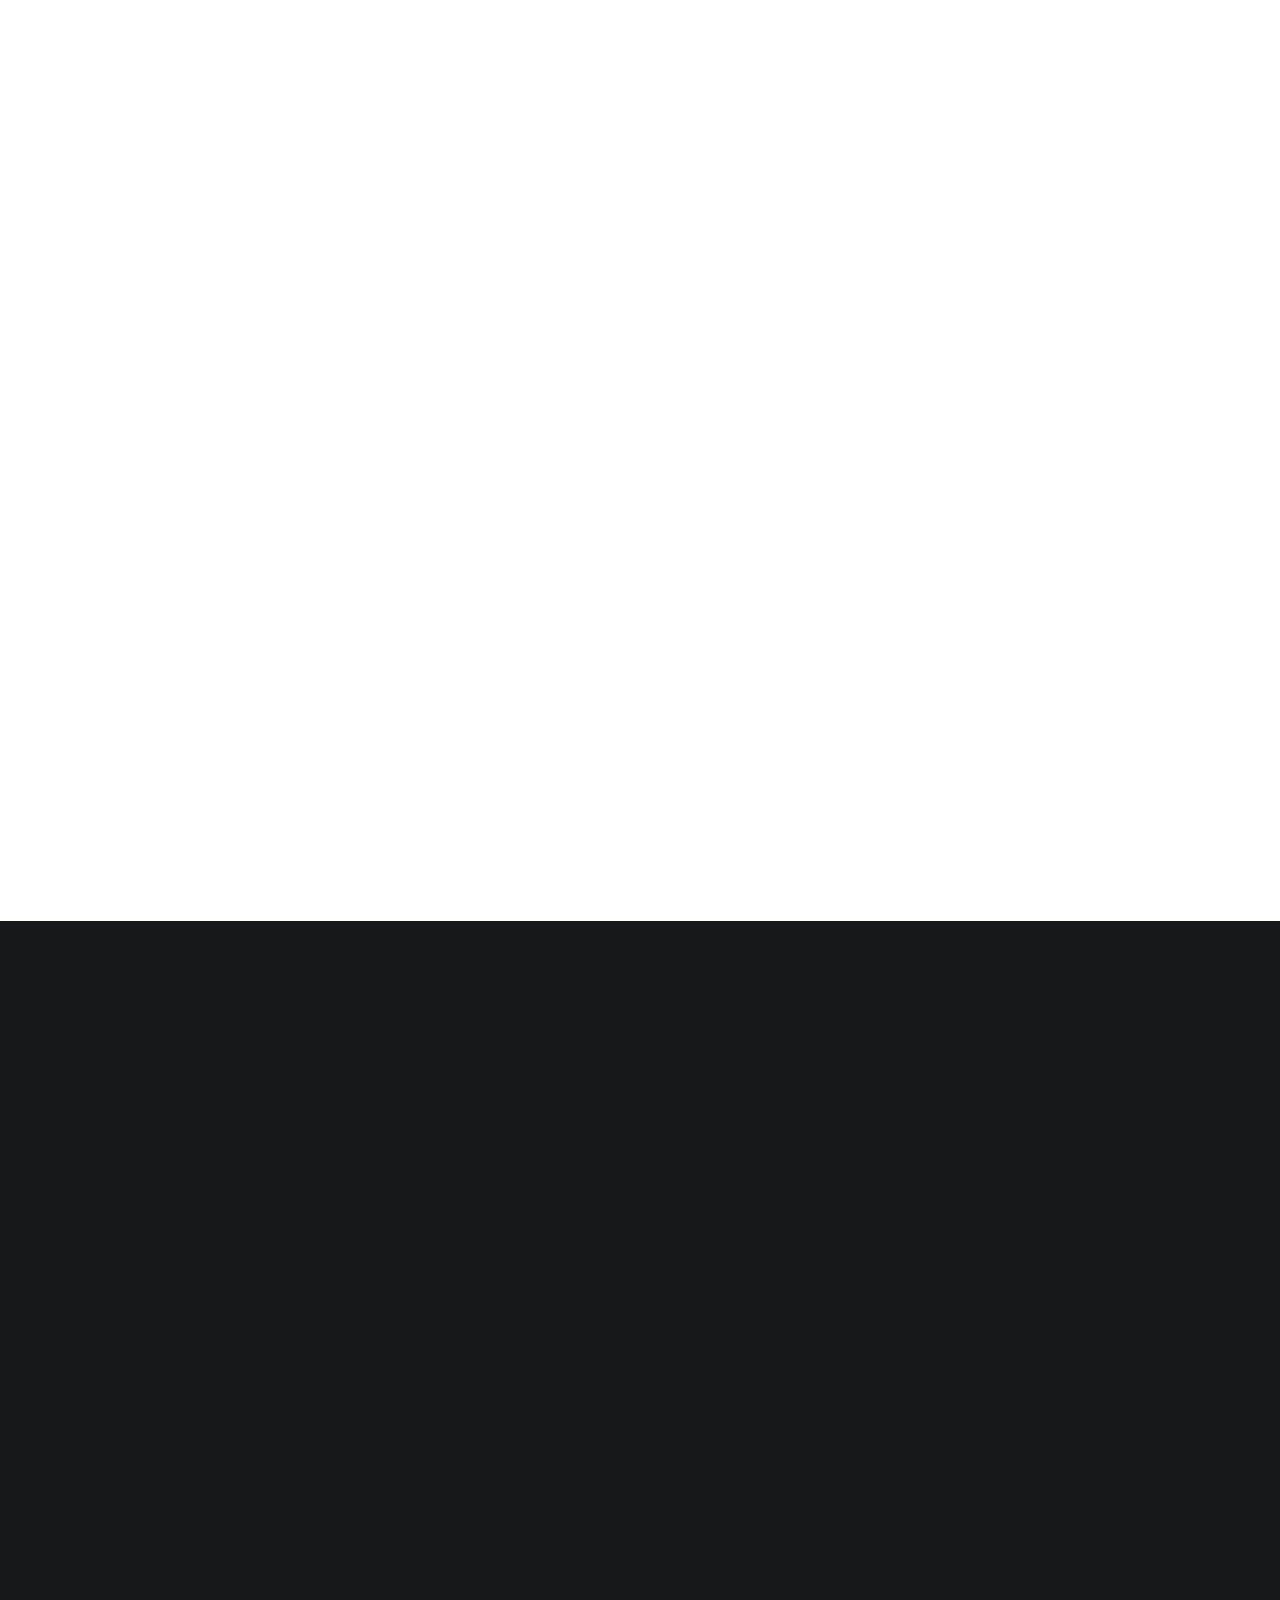
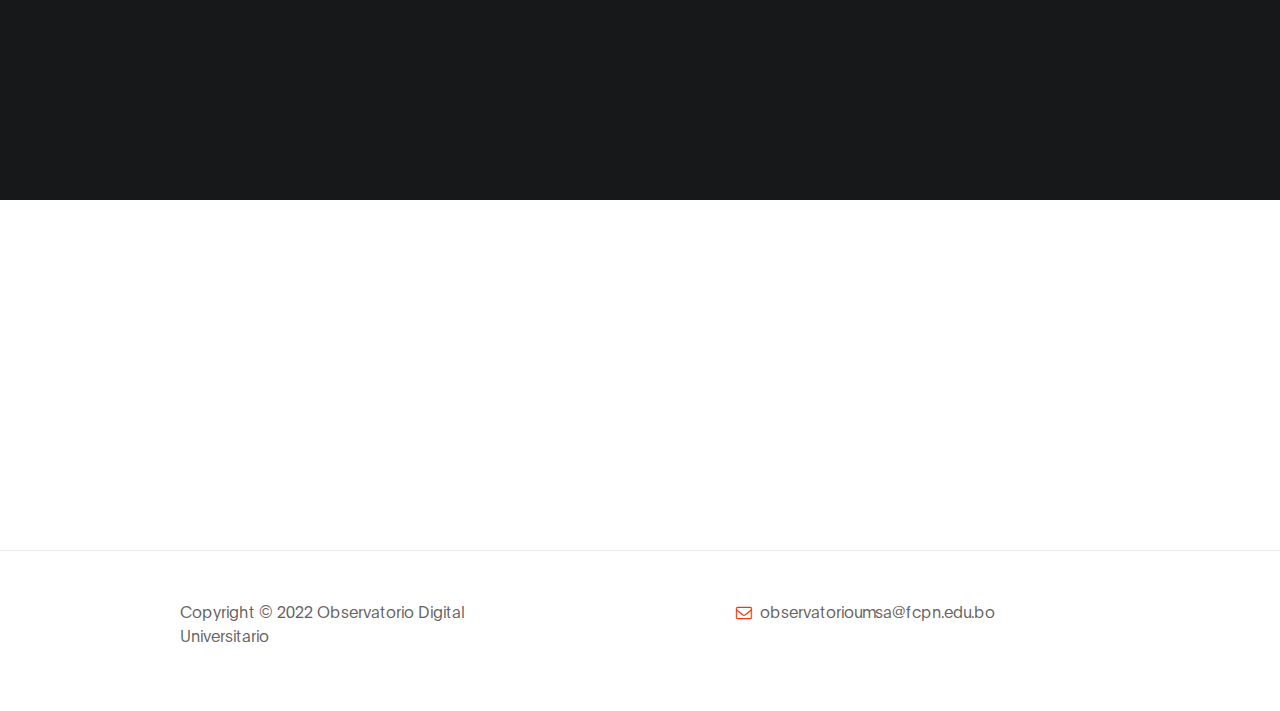
==== commit 6d4057fe: "Merge pull request #2 from gongor7/main" ====
--- a/Observatorio/Observatorio/index.html
+++ b/Observatorio/Observatorio/index.html
@@ -27,8 +27,8 @@
     <!-- MENU BAR -->
     <nav class="navbar navbar-expand-lg fixed-top">
         <div class="container">
-
-            <a class="navbar-brand" href="index.html">Observatorio digital universitario </a>
+            <img src="images/logo1.png" style=" width: 75px ; height: 75px;  ">
+            <a class="navbar-brand" href="index.html">Observatorio Digital Universitario </a>
 
             <button class="navbar-toggler" type="button" data-toggle="collapse" data-target="#navbarNav" aria-controls="navbarNav" aria-expanded="false"
                 aria-label="Toggle navigation">
@@ -38,7 +38,7 @@
             <div class="collapse navbar-collapse" id="navbarNav">
                 <ul class="navbar-nav ml-lg-auto">
                     <li class="nav-item">
-                        <a href="#home" class="nav-link smoothScroll">¿Quienes somos?</a>
+                        <a href="#feature" class="nav-link smoothScroll">¿Quienes somos?</a>
                     </li>
 
                     <li class="nav-item">
@@ -58,11 +58,11 @@
                     </li>
                 </ul>
 
-                <ul class="social-icon ml-lg-3">
+                <!-- <ul class="social-icon ml-lg-3">
                     <li><a href="#" class="fa fa-facebook"></a></li>
                     <li><a href="#" class="fa fa-twitter"></a></li>
                     <li><a href="#" class="fa fa-instagram"></a></li>
-                </ul>
+                </ul> -->
             </div>
 
         </div>
@@ -81,11 +81,28 @@
                               <div class="hero-text mt-5 text-center">
 
                                    
-                                    <h1 class="text-white" data-aos="fade-up" data-aos-delay="500">¿Quienes Somos? </h1>
-
+                                    <h1 class="text-white" data-aos="fade-up" data-aos-delay="500">Bienvenido al Observatorio Digital Universitario </h1>
+
+                                    
+                                    <div class="main">
+        
+                                        <div class="video-box">
+                                          <div class="video">
+                                            <video width="400" controls>
+                                              <source src="images/video.mp4" type="video/mp4"/>
+                                              <source src="video.ogg" type="video/ogg"/>
+                                              Tu navegador no soporta videos en HTML5.
+                                            </video>
+                                            
+                                            <!--<iframe width="560" height="315" src="https://www.youtube.com/embed/coY906cABsY" frameborder="0" allow="autoplay; encrypted-media" allowfullscreen></iframe>-->
+                                          </div>
+                                        </div>
+                                        
+                                    </div>
+                                    <!-- <video controls src="images/video.mp4" width="640" height="480"></video> -->
                                     <a href="#feature" class="btn custom-btn mt-3" data-aos="fade-up" data-aos-delay="600">Equipo de trabajo</a>
 
-                                    <a href="#about" class="btn custom-btn bordered mt-3" data-aos="fade-up" data-aos-delay="700">leer mas</a>
+                                    <!-- <a href="#about" class="btn custom-btn bordered mt-3" data-aos="fade-up" data-aos-delay="700">leer mas</a> -->
                                    
                               </div>
                          </div>
@@ -119,7 +136,7 @@
 
                 </div>
 
-                <div class="mr-lg-auto mt-3 col-lg-4 col-md-6 col-12">
+                <!-- <div class="mr-lg-auto mt-3 col-lg-4 col-md-6 col-12">
                      <div class="about-working-hours">
                           <div>
 
@@ -136,7 +153,7 @@
                                 <p data-aos="fade-up" data-aos-delay="800">6:00 AM - 4:00 PM</p>
                                </div>
                           </div>
-                     </div>
+                     </div> -->
                 </div>
 
             </div>
@@ -277,9 +294,9 @@
                     <div class="row">
 
                             <div class="col-lg-12 col-12 text-center">
-                                <h6 data-aos="fade-up">Campaña 1</h6>
-
-                                <h2 class="text-white" data-aos="fade-up" data-aos-delay="200">formas de gobierno y  de participación en las actividades de nuestra universidad</h2>
+                                <h6 data-aos="fade-up">Encuesta para estudiantes de la UMSA </h6>
+
+                                <h2 class="text-white" data-aos="fade-up" data-aos-delay="200">Reflexión sobre formas de gobierno universitario y participación en la vida universitaria</h2>
                              </div>
 
                              <!-- <div class="col-lg-12 py-5 col-md-12 col-12">
@@ -426,7 +443,7 @@
                <div class="row">
 
                     <div class="ml-auto col-lg-4 col-md-5">
-                        <p class="copyright-text">Copyright &copy; 2022 Observatorio digital universitario
+                        <p class="copyright-text">Copyright &copy; 2022 Observatorio Digital Universitario
                         
                         <!-- <br>Design: <a href="https://www.tooplate.com">Tooplate</a></p> -->
                     </div>
@@ -434,10 +451,10 @@
                     <div class="d-flex justify-content-center mx-auto col-lg-5 col-md-7 col-12">
                         <p class="mr-4">
                             <i class="fa fa-envelope-o mr-1"></i>
-                            <a href="#">hello@company.co</a>
+                            <a href="#">observatorioumsa@fcpn.edu.bo</a>
                         </p>
 
-                        <p><i class="fa fa-phone mr-1"></i> 010-020-0840</p>
+                        <!-- <p><i class="fa fa-phone mr-1"></i> 010-020-0840</p> -->
                     </div>
                     
                </div>
--- a/Observatorio/Observatorio/css/tooplate-gymso-style.css
+++ b/Observatorio/Observatorio/css/tooplate-gymso-style.css
@@ -363,7 +363,7 @@
   -----------------------------------------*/
 
   .hero {
-    background-image: url('../images/estudiantes.jpg');
+    background-image: url('../images/umsa.png');
     background-size: cover;
     background-position: top;
     background-repeat: no-repeat;
@@ -666,4 +666,36 @@
     .contact h2 span {
       display: block;
     }
+    .main {
+      width: 100vw;
+      height: 100vh;
+      overflow: hidden;
+    }
+    
+    .video-box {
+      width: 100%;
+      max-width: 720px;
+      height: auto;
+      margin: 100px auto 0;
+    }
+    .video {
+      position: relative;
+      height: 0;
+      padding-top: 56.25%;
+      margin-left: 10px;
+      margin-right: 10px;
+    }
+    
+    .video video {
+      width: 100%;
+      height: auto;
+    }
+    
+    .video iframe {
+      position: absolute;
+      top: 0;
+      left: 0;
+      width: 100%;
+      height: 100%;
+    }
   }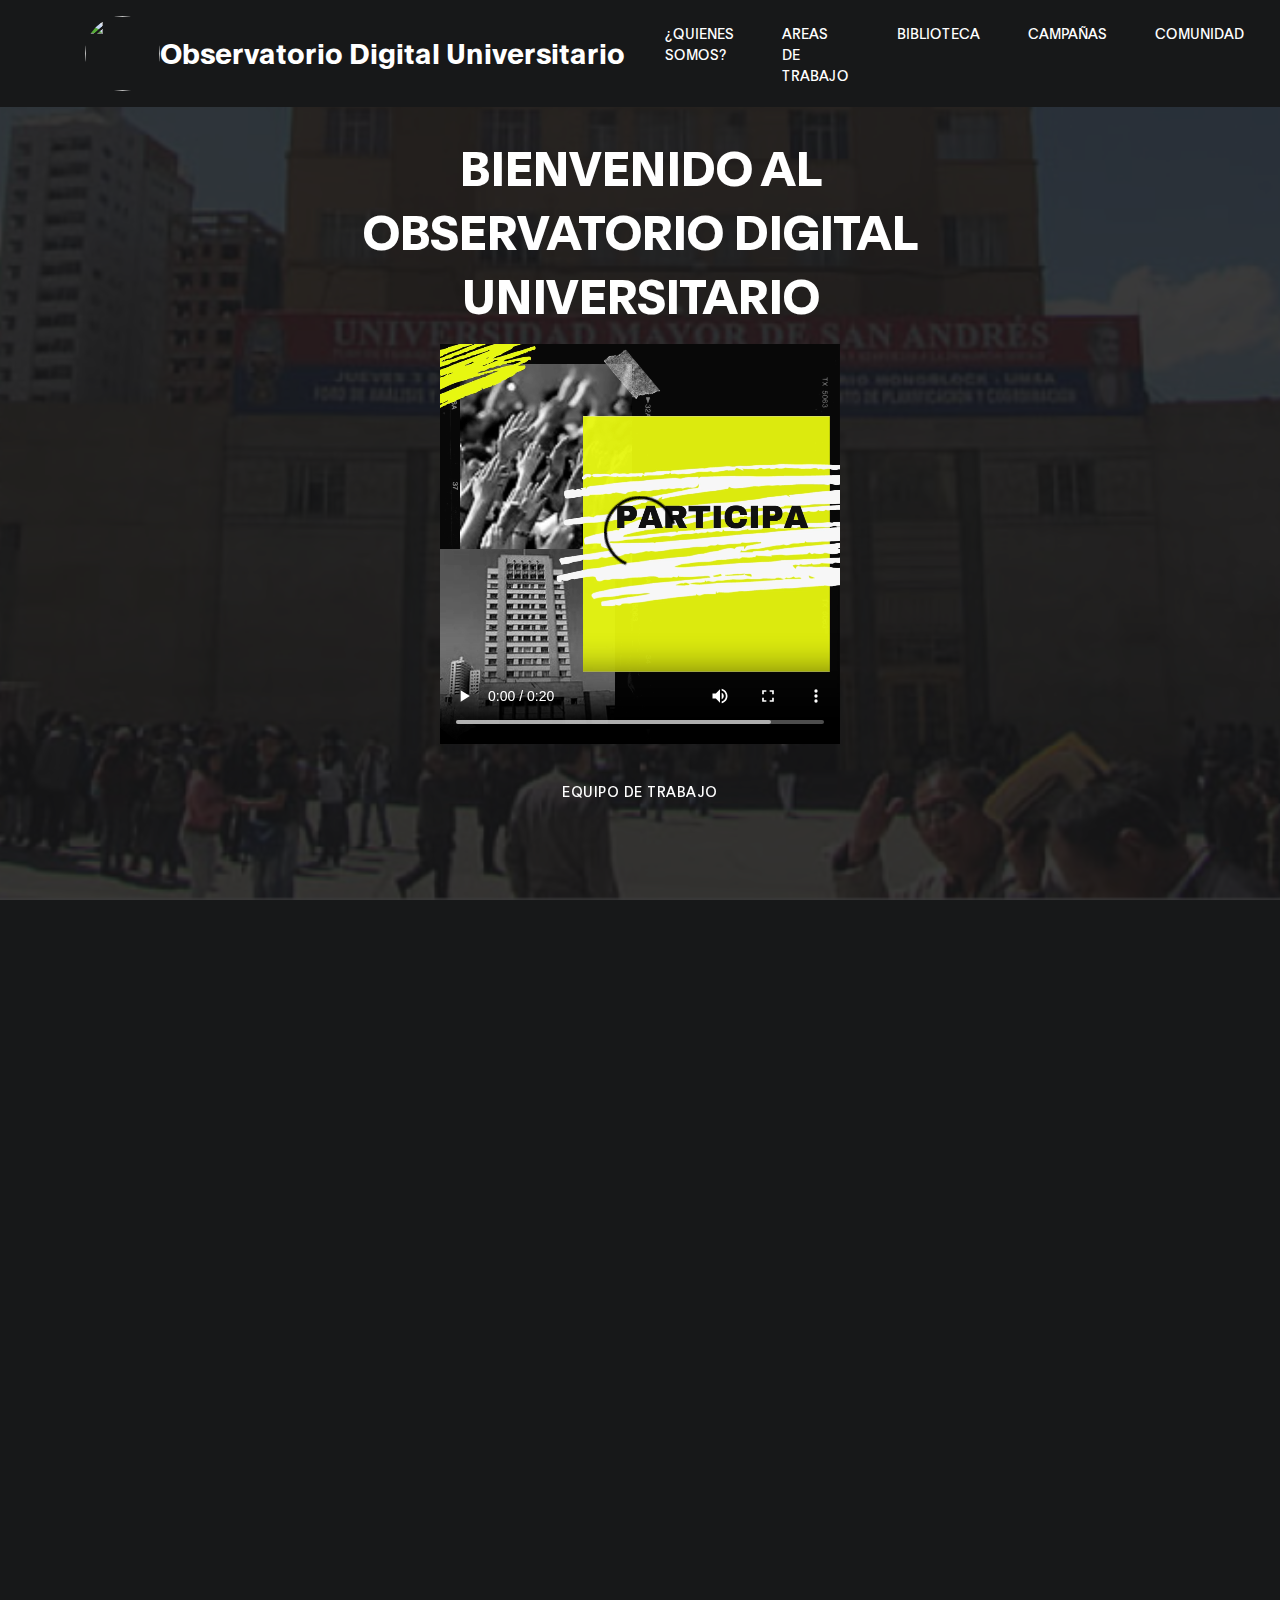
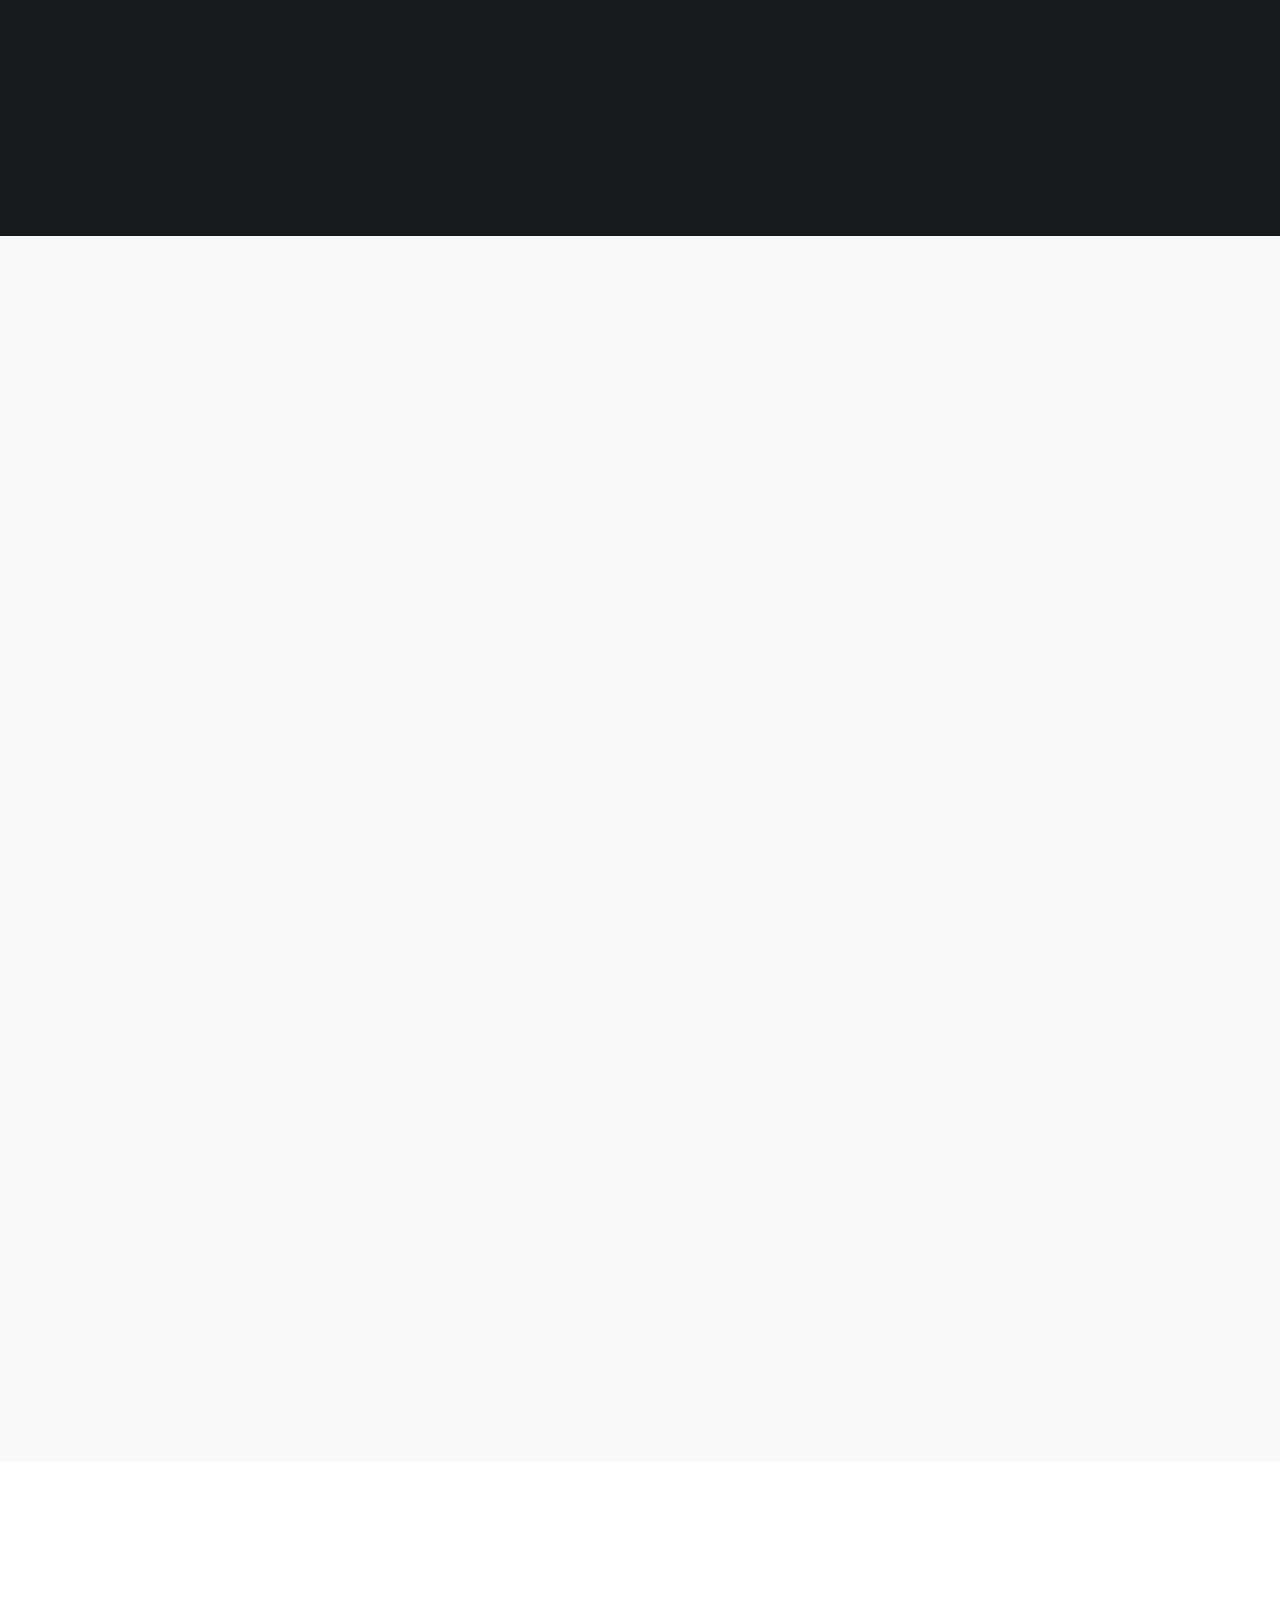
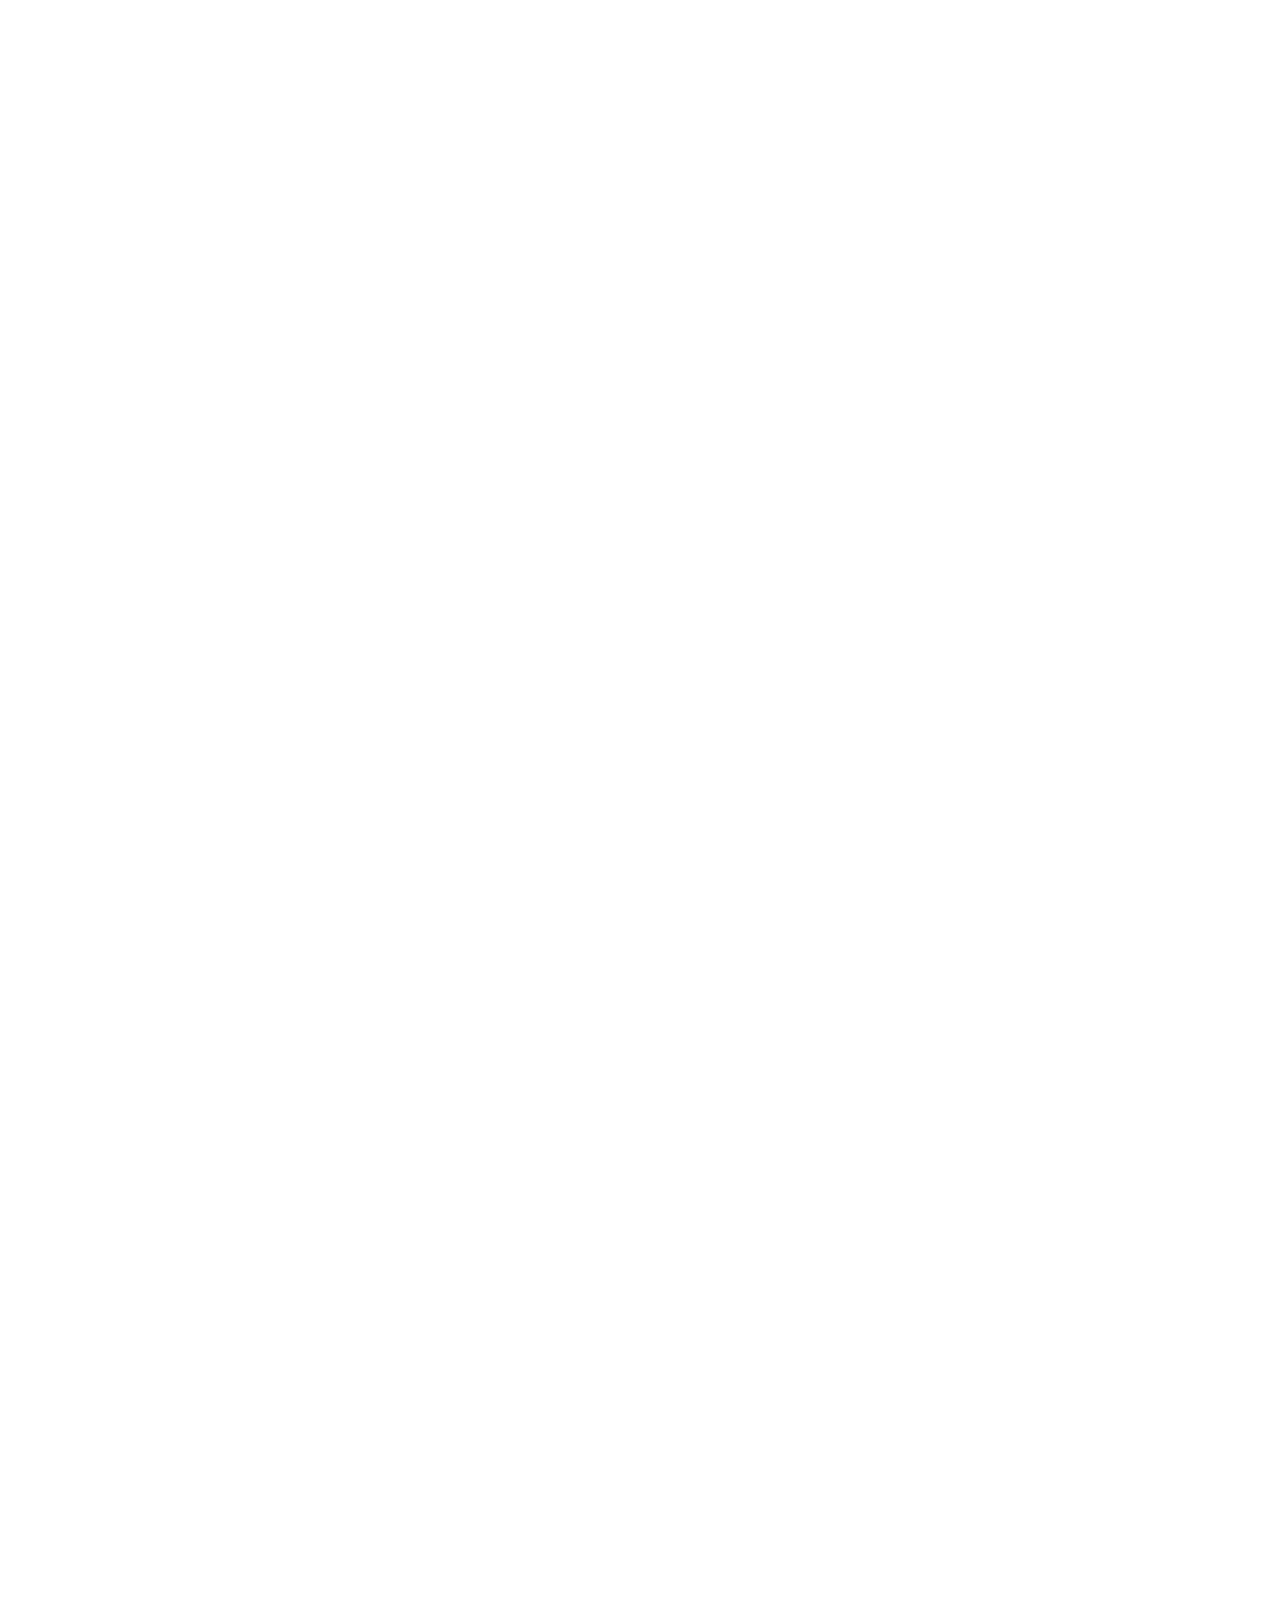
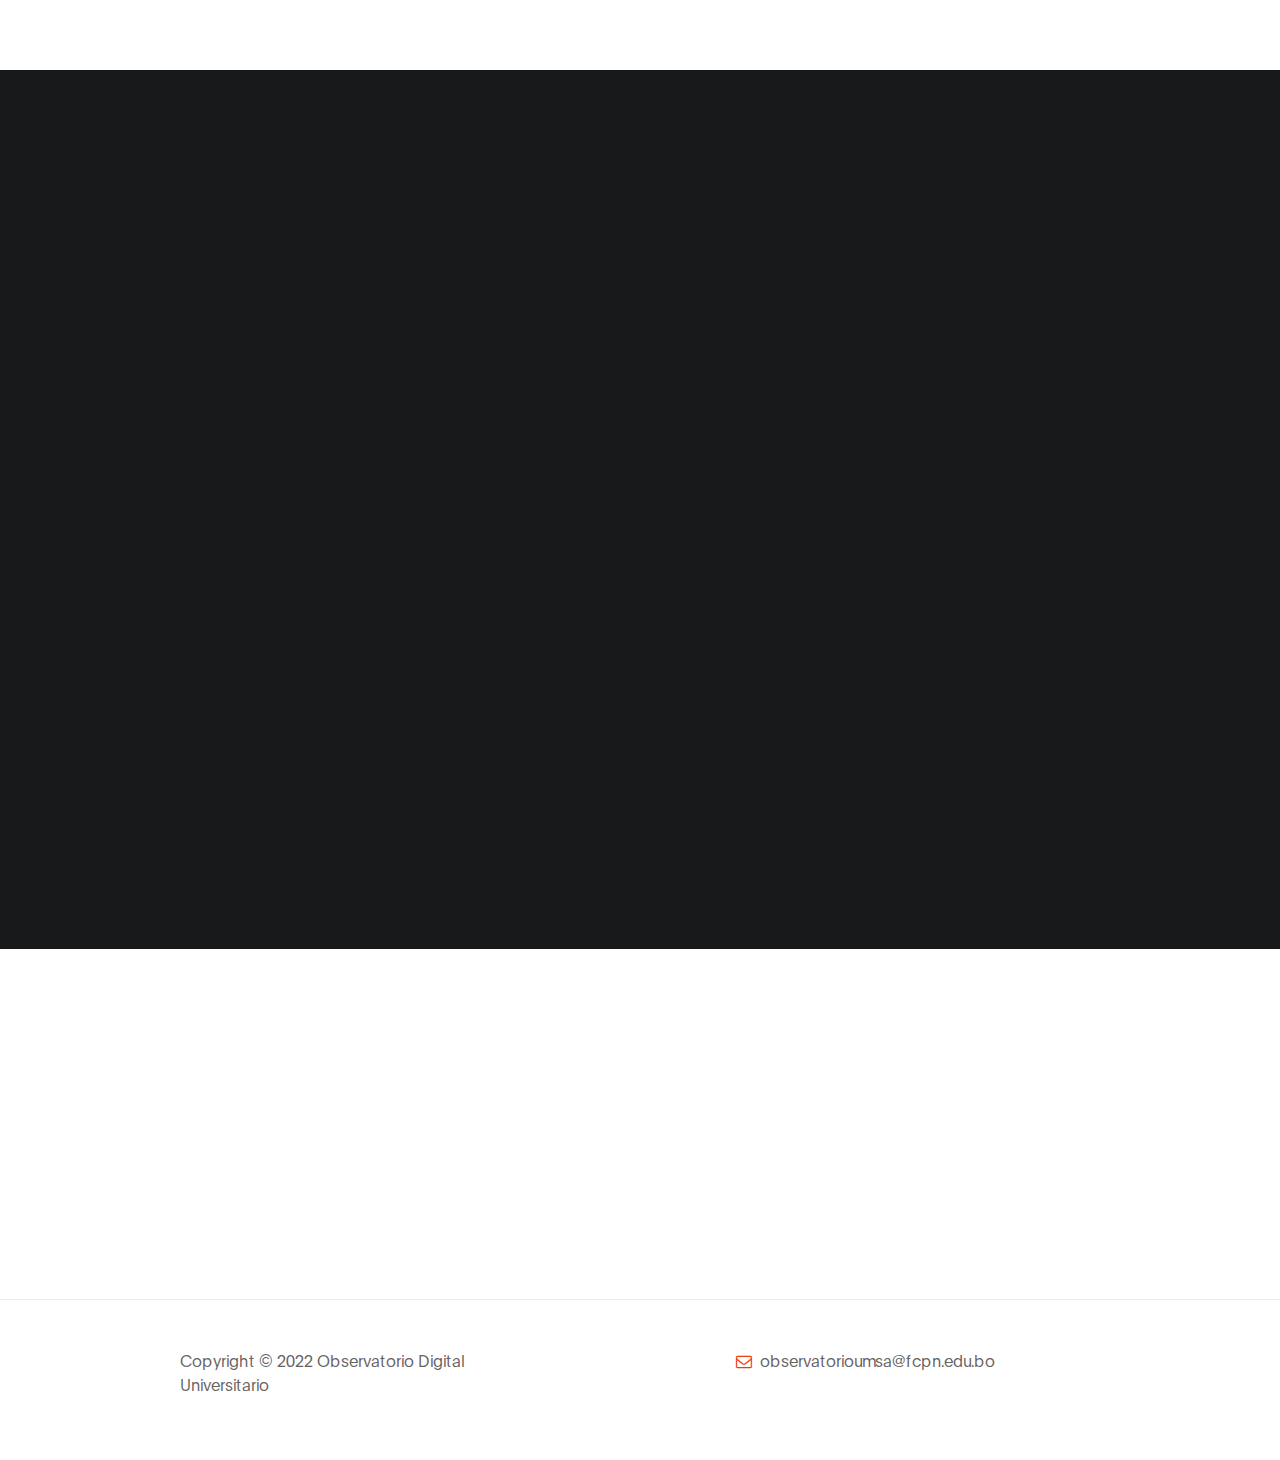
==== commit 843035e9: "aumentanmdo libros a la biblioteca" ====
--- a/Observatorio/Observatorio/index.html
+++ b/Observatorio/Observatorio/index.html
@@ -27,7 +27,7 @@
     <!-- MENU BAR -->
     <nav class="navbar navbar-expand-lg fixed-top">
         <div class="container">
-            <img src="images/logo1.png" style=" width: 75px ; height: 75px;  ">
+            <img src="images/logo3.jpeg" style=" width: 75px ; height: 75px;  border-radius: 50%;">
             <a class="navbar-brand" href="index.html">Observatorio Digital Universitario </a>
 
             <button class="navbar-toggler" type="button" data-toggle="collapse" data-target="#navbarNav" aria-controls="navbarNav" aria-expanded="false"
@@ -117,20 +117,20 @@
             <div class="row">
 
                 <div class="d-flex flex-column justify-content-center ml-lg-auto mr-lg-5 col-lg-5 col-md-6 col-12">
-                    <h2 class="mb-3 text-white" data-aos="fade-up">COORDINADORA DE PROYECTO</h2>
-
-                    <h6 class="mb-4 text-white" data-aos="fade-up">MSc. Rosa Flores Morales</h6>
-
-                    <h2 class="mb-3 text-white" data-aos="fade-up">PARTICIPANTES</h2>
-                    <h6 class="mb-4 text-white" data-aos="fade-up">Lic. Carmen Rosa Huanca Quisbert</h6>
-                    <h6 class="mb-4 text-white" data-aos="fade-up">Lic. Remberto Cori Alejo</h6>
-                    <h6 class="mb-4 text-white" data-aos="fade-up">Univ. Melany Libia Estevez Camata                    </h6>
-                    <h6 class="mb-4 text-white" data-aos="fade-up">Univ. Diego Geraldo Machicado Guachalla</h6>
-                    <h6 class="mb-4 text-white" data-aos="fade-up">Univ. Mauricio Alvaro Rodriguez Calliconde</h6>
-                    <h6 class="mb-4 text-white" data-aos="fade-up">Univ. Albert Jhonatan Quisbert Mujica</h6>
-                    <h6 class="mb-4 text-white" data-aos="fade-up">Univ. Cristhian Leandro Gongora Torres</h6>
-                    <h6 class="mb-4 text-white" data-aos="fade-up">Univ. Alexander Humberto Nina Pacajes   </h6>
-                    <h6 class="mb-4 text-white" data-aos="fade-up">Univ. Javier Edson Matty Zapana</h6>
+                    <h2 class="mb-3 text-black" data-aos="fade-up">COORDINADORA DE PROYECTO</h2>
+
+                    <h6 class="mb-4 text-black" data-aos="fade-up">MSc. Rosa Flores Morales</h6>
+
+                    <h2 class="mb-3 text-black" data-aos="fade-up">PARTICIPANTES</h2>
+                    <h6 class="mb-4 text-black" data-aos="fade-up">Lic. Carmen Rosa Huanca Quisbert</h6>
+                    <h6 class="mb-4 text-black" data-aos="fade-up">Lic. Remberto Cori Alejo</h6>
+                    <h6 class="mb-4 text-black" data-aos="fade-up">Univ. Melany Libia Estevez Camata                    </h6>
+                    <h6 class="mb-4 text-black" data-aos="fade-up">Univ. Diego Geraldo Machicado Guachalla</h6>
+                    <h6 class="mb-4 text-black" data-aos="fade-up">Univ. Mauricio Alvaro Rodriguez Calliconde</h6>
+                    <h6 class="mb-4 text-black" data-aos="fade-up">Univ. Albert Jhonatan Quisbert Mujica</h6>
+                    <h6 class="mb-4 text-black" data-aos="fade-up">Univ. Cristhian Leandro Gongora Torrez</h6>
+                    <h6 class="mb-4 text-black" data-aos="fade-up">Univ. Alexander Humberto Nina Pacajes   </h6>
+                    <h6 class="mb-4 text-black" data-aos="fade-up">Univ. Javier Edson Matty Zapana</h6>
                    
                     
 
@@ -237,40 +237,90 @@
 
                             <div class="col-lg-4 col-md-6 col-12" data-aos="fade-up" data-aos-delay="400">
                                 <div class="class-thumb">
-                                    <img src="images/class/libro1.jpeg" class="img-fluid" alt="Class">
+                                    <img src="images/class/anuies.jpeg" class="img-fluid" alt="Class">
 
                                     <div class="class-info">
-                                        <h3 class="mb-1">TECNOLOGÍAS DIGITALES</h3>
-
-                                        <span><strong>Autoras </strong> Ana Laura Rivoir - María Julia Morales</span>
+                                        <h3 class="mb-1">Publicaciones Anuies</h3>
+
+                                        <span><strong>La gobernabilidad universitaria entra en escena: elementos para un debate en torno a la nueva universidad Eduardo Ibarra Colado y Norma Rondero López </strong> </span>
 
                                         <!-- <span class="class-price">$50</span> -->
 
-                                        <p class="mt-3">Dale <a href="http://biblioteca.clacso.edu.ar/clacso/se/20191128031455/Tecnologias-digitales.pdf">aqui</a> aqui para entrar </p>
+                                        <!-- <p class="mt-3">Dale <a href="http://biblioteca.clacso.edu.ar/clacso/se/20191128031455/Tecnologias-digitales.pdf">aqui</a> aqui para entrar </p> -->
+                                        <p class="mt-3">Dale <a href="http://publicaciones.anuies.mx/pvdfs/reista/Revista118_S3A3ES.pdf">aqui</a> aqui para entrar </p>
                                     </div>
                                 </div>
                             </div>
 
+                            <!-- <div class="mt-5 mt-lg-0 mt-md-0 col-lg-4 col-md-6 col-12" data-aos="fade-up" data-aos-delay="500">
+                                <div class="class-thumb">
+                                    <img src="images/class/libro2.jpeg" class="img-fluid" alt="Class">
+
+                                    <div class="class-info">
+                                        <h3 class="mb-1">CIUDADANÍA, CIENCIA Y TECNOLOGÍA</h3>
+
+                                        <span><strong>Autor</strong>Manuel Antonio Garretón Merino</span>
+
+                                  
+
+                                        <p class="mt-3">Dale <a href="https://www.conicyt.cl/wp-content/uploads/2014/07/CIUDADANIA_CIENCIA-Y-TECNOLOGIA.pdf">aqui</a> para entrar </p>
+                                    </div>
+                                </div>
+                            </div> -->
                             <div class="mt-5 mt-lg-0 mt-md-0 col-lg-4 col-md-6 col-12" data-aos="fade-up" data-aos-delay="500">
                                 <div class="class-thumb">
-                                    <img src="images/class/libro2.jpeg" class="img-fluid" alt="Class">
+                                    <img src="images/class/GobernanzaU.jpeg" class="img-fluid" alt="Class">
 
                                     <div class="class-info">
-                                        <h3 class="mb-1">CIUDADANÍA, CIENCIA Y TECNOLOGÍA</h3>
-
-                                        <span><strong>Autor</strong>Manuel Antonio Garretón Merino</span>
+                                        <h3 class="mb-1">Paradigmas emergentes en la Gobernanza Universitaria: una aproximación teórica</h3>
+
+                                        <span><strong>Emerging Paradigm in University Governance</strong></span>
 
                                         <!-- <span class="class-price">$66</span> -->
 
-                                        <p class="mt-3">Dale <a href="https://www.conicyt.cl/wp-content/uploads/2014/07/CIUDADANIA_CIENCIA-Y-TECNOLOGIA.pdf">aqui</a> para entrar </p>
+                                        <p class="mt-3">Dale <a href="https://www.redalyc.org/jatsRepo/279/27957772012/html/index.html">aqui</a> para entrar </p>
                                     </div>
                                 </div>
                             </div>
+                            
+                            
+                            <div class="mt-5 mt-lg-0 mt-md-0 col-lg-4 col-md-6 col-12" data-aos="fade-up" data-aos-delay="500">
+                                <div class="class-thumb">
+                                    <img src="images/class/Ries.jpeg" class="img-fluid" alt="Class">
+
+                                    <div class="class-info">
+                                        <h3 class="mb-1">Gobernanza universitaria: enfoques y alcances conceptuales</h3>
+
+                                        <span><strong>centro Cultural Universitario, Ciudad de México, Ciudad de México</strong></span>
+
+                                        <!-- <span class="class-price">$66</span> -->
+
+                                        <p class="mt-3">Dale <a href="http://www.scielo.org.mx/scielo.php?script=sci_arttext&pid=S2007-28722021000100003">aqui</a> para entrar </p>
+                                    </div>
+                                </div>
+                            </div>
+
+                            <div class="mt-5 mt-lg-0 mt-md-0 col-lg-4 col-md-6 col-12" data-aos="fade-up" data-aos-delay="500">
+                                <div class="class-thumb">
+                                    <img src="images/class/RevistaEdu.jpeg" class="img-fluid" alt="Class">
+
+                                    <div class="class-info">
+                                        <h3 class="mb-1">Gobernanza universitaria: tipología, dinámicas y tendencias</h3>
+
+                                        <span><strong>Universidad Diego Portales. Centro de Políticas Comparadas de Educación (CPCE). Chile.</strong></span>
+
+                                        <!-- <span class="class-price">$66</span> -->
+
+                                        <p class="mt-3">Dale <a href="http://www.revistaeducacion.educacion.es/re355/re355_06.pdf">aqui</a> para entrar </p>
+                                    </div>
+                                </div>
+                            </div>
+
 
                             <!-- <div class="mt-5 mt-lg-0 col-lg-4 col-md-6 col-12" data-aos="fade-up" data-aos-delay="600">
                                 <div class="class-thumb">
                                     <img src="images/class/cardio-class.jpg" class="img-fluid" alt="Class">
-
+                                    Paradigmas emergentes en la Gobernanza Universitaria: una aproximación teórica
                                     <div class="class-info">
                                         <h3 class="mb-1">Cardio</h3>
 
@@ -295,8 +345,8 @@
 
                             <div class="col-lg-12 col-12 text-center">
                                 <h6 data-aos="fade-up">Encuesta para estudiantes de la UMSA </h6>
-
-                                <h2 class="text-white" data-aos="fade-up" data-aos-delay="200">Reflexión sobre formas de gobierno universitario y participación en la vida universitaria</h2>
+                                <!-- <h2 class="text-black" data-aos="fade-up" data-aos-delay="200 "></h2> -->
+                                <h2 class="text-black" data-aos="fade-up" data-aos-delay="200">Reflexión sobre formas de gobierno universitario y participación en la vida universitaria</h2>
                              </div>
 
                              <!-- <div class="col-lg-12 py-5 col-md-12 col-12">
